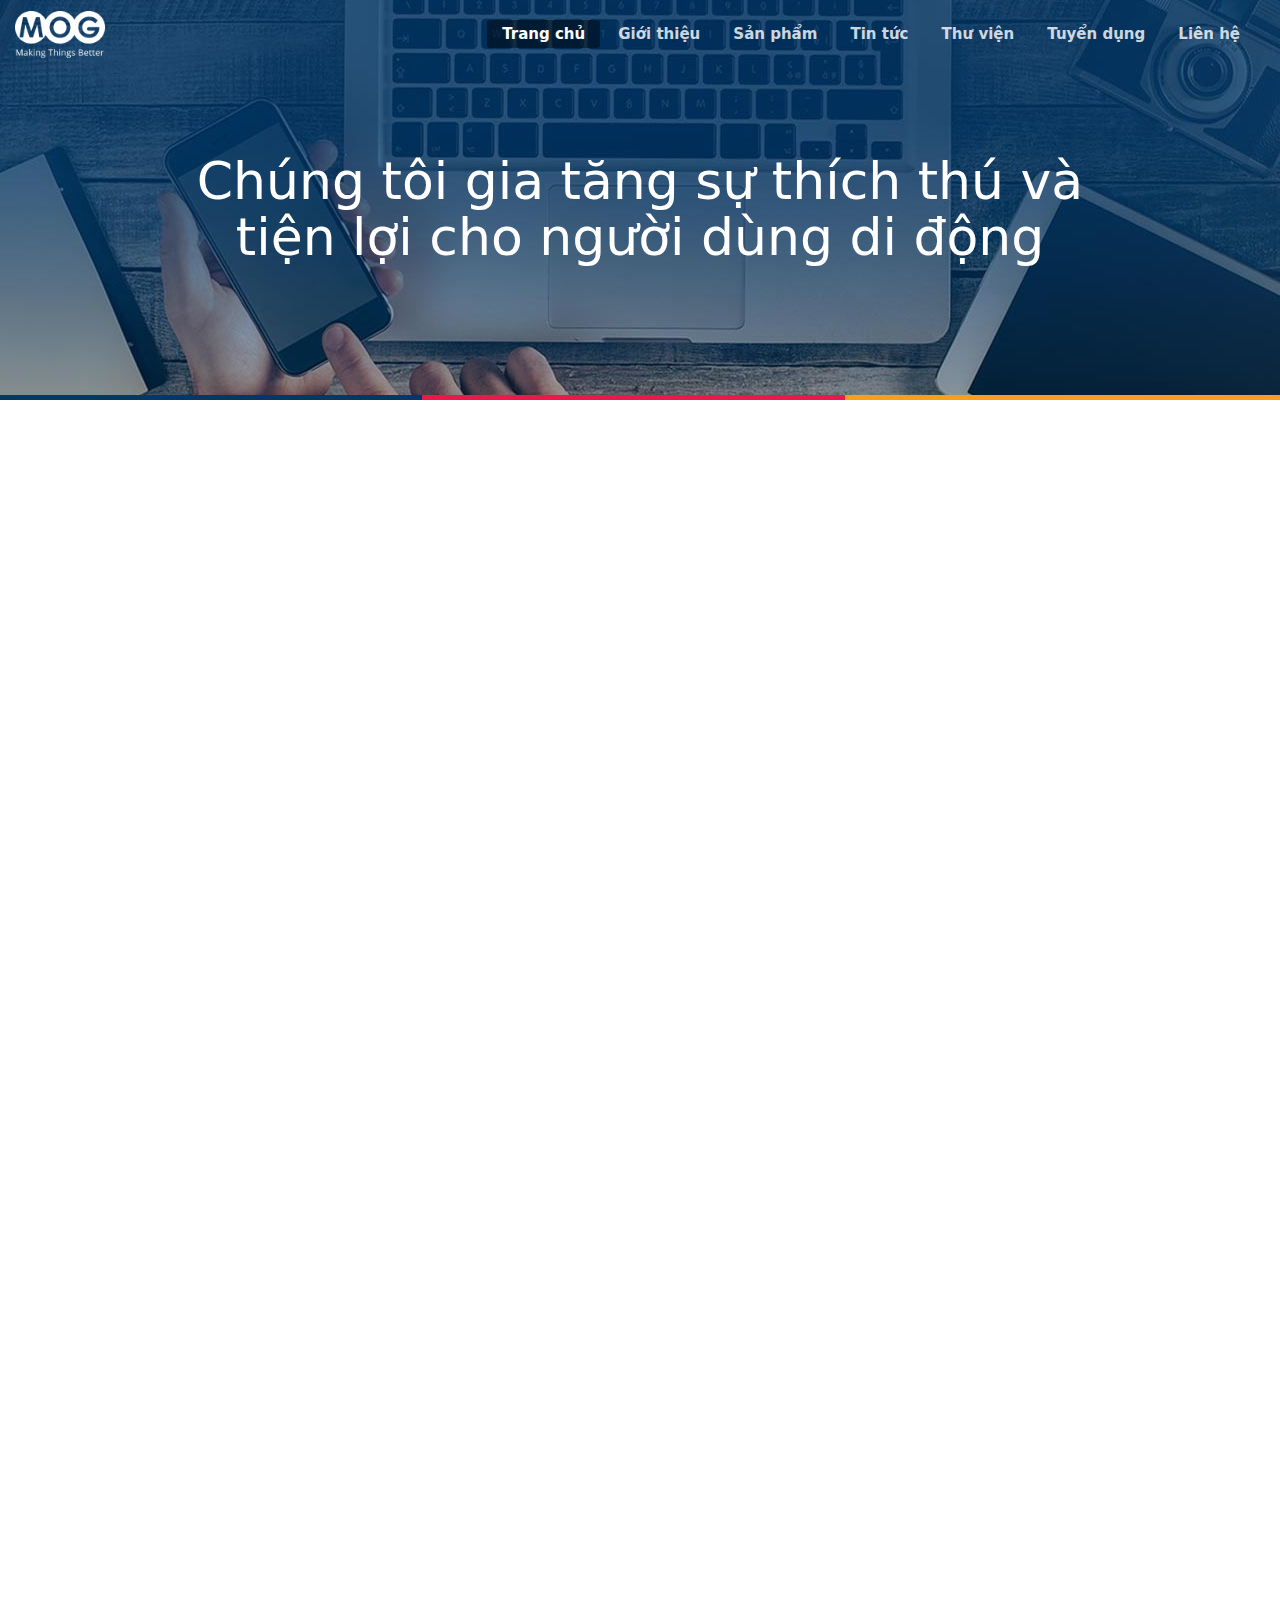
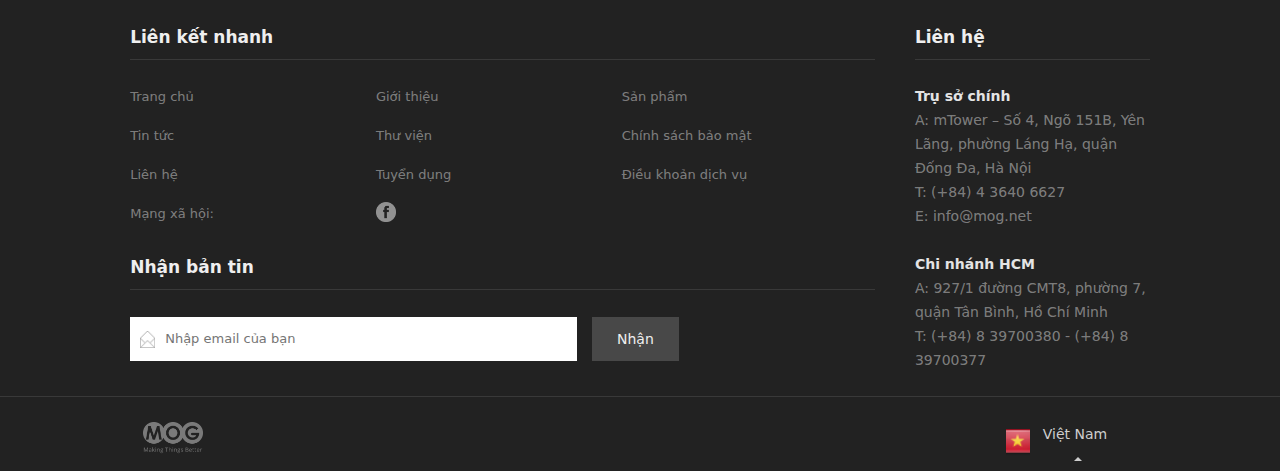
==== vi/index.html @ 2ab216f5 "upload project" ====
<!DOCTYPE html>
<html lang="vi">
<head>
    <meta charset="UTF-8">
    <meta http-equiv="X-UA-Compatible" content="IE=edge">
    <meta name="viewport" content="width=device-width, initial-scale=1.0">
    <link rel="icon" href="/images/icon.png">
    <link rel="stylesheet" href="/style/menu-footer.css">
    <link rel="stylesheet" href="/style/home.css">
    <script src="/script/main.js"></script>
    <script src="/script/home.js"></script>
    <script src="https://code.jquery.com/jquery-3.6.3.js"></script>
    <title>Trang web chính thức của MOG Việt Nam | MOG</title>
</head>
<body>
    <!-- menu đầu tiên -->
    <button onclick="goToTop()" id="btn-top" title="Go to top"></button>
    <div class="banner">
        <div class="banner_nav">
            <a href="#" class="banner_nav-logo"></a>
            <nav>
                <ul id="main-menu">
                    <li><a href="index.html" id="active" style="opacity: 1;">Trang chủ</a></li>
                    <li><a href="aboutus.html">Giới thiệu</a></li>
                    <li><a href="products.html">Sản phẩm</a></li>
                    <li><a href="news.html">Tin tức</a></li>
                    <li><a href="recources.html">Thư viện</a></li>
                    <li><a href="careers.html">Tuyển dụng</a></li>
                    <li><a href="contacts.html">Liên hệ</a></li>
                </ul>
            </nav>
            <!-- onclick="showMenu()" -->
            <button id="btn-show" title="show menu">Menu</button> 
        </div>
        <div class="banner_text">
            <h2>Chúng tôi gia tăng sự thích thú và tiện lợi cho người dùng di động</h2>
        </div>
        <div class="colored-line"></div>
    </div>

    <!-- code tiếp các mục tại đây -->
    <div class="content"></div>

    <!-- footer cuối cùng -->
    <div class="footer">
        <div class="footer_top">
            <div class="row">
                <div class="row_left">
                    <div class="footer_link">
                        <div class="footer_tittle">Liên kết nhanh</div>
                        <ul class="clearfix">
                            <li><a href="#">Trang chủ</a></li>
                            <li><a href="aboutus.html">Giới thiệu</a></li>
                            <li><a href="products.html">Sản phẩm</a></li>
                            <li><a href="news.html">Tin tức</a></li>
                            <li><a href="resources.html">Thư viện</a></li>
                            <li><a href="#">Chính sách bảo mật</a></li>
                            <li><a href="contactus.html">Liên hệ</a></li>
                            <li><a href="careers.html">Tuyển dụng</a></li>
                            <li><a href="#">Điều khoản dịch vụ</a></li>
                            <li><a>Mạng xã hội:</a></li>
                            <li>
                                <a href="https://www.facebook.com/mogvietnam">
                                    <img class="logo-fb" src="/images/icon_face.png">
                                </a>
                            </li>
                        </ul>
                    </div>
                    <div class="footer_link">
                        <div class="footer_tittle">Nhận bản tin</div>
                        <div class="form-group">
                            <div class="input-email">
                                <input type="email" class="input-text" placeholder="Nhập email của bạn">
                            </div>
                            <div class="btn-email">
                                <button type="submit" class="btn btn-sub">Nhận</button>
                            </div>
                        </div>
                    </div>
                </div>
                <div class="row_right">
                    <div class="footer_tittle">Liên hệ</div>
                    <p style="color: rgba(255, 255, 255, 0.432)"><br>
                        <span style="color: rgb(228, 228, 228);font-weight: 600;">Trụ sở chính</span><br>
                        A: mTower – Số 4, Ngõ 151B, Yên Lãng,
                        phường Láng Hạ, quận Đống Đa, Hà Nội<br>
                        T: (+84) 4 3640 6627<br>
                        E: info@mog.net<br>
                        <br>
                        <span style="color: rgb(228, 228, 228);font-weight: 600;">Chi nhánh HCM</span><br>
                        A: 927/1 đường CMT8, phường 7, quận Tân Bình, Hồ Chí Minh<br>
                        T: (+84) 8 39700380 - (+84) 8 39700377
                    </p>
                </div>
            </div>
        </div>
        <div class="footer_bottom" style="border-top: 1px solid #393939;">
            <div class="footer_bottom-wrap" style="max-height: 65px;">
                <div class="footer_bottom-wrap-left">
                    <a class="footer_logo" href="#"></a>
                </div>
                <div class="footer_bottom-wrap-right" style="max-width: 108.86px;">
                    <button onclick="changeLan()" class="btn-langue" type="button">
                        <div style="display: flex;">
                            <div><img class="lan_sel" src="/images/vn.png" alt=""></div>
                            <div style="margin-left: 6px;">Việt Nam<span class="caret"></span></div>
                        </div>
                    </button>
                    <div class="popup_langue" id="popup_langue" style="width: 145px;">
                        <div style="display: flex;">
                            <img style="width: 27px; margin-top: 3px;" src="/images/Eng.png" alt="">
                            <a href="/index.html">English</a>
                        </div>       
                    </div>
                </div>
            </div>
        </div>
    </div>
</body>
<script>
    // menu
    $(document).ready(function() {
        $('#btn-show').click(function() {
            $('nav').slideToggle();
        });
    });
</script>
</html>
---- style/menu-footer.css ----
* {
    margin: 0;
    padding: 0;
    box-sizing: border-box;
    font: inherit;
    vertical-align: baseline;
    font-family: system-ui, -apple-system, BlinkMacSystemFont, 'Segoe UI', Roboto, Oxygen, Ubuntu, Cantarell, 'Open Sans', 'Helvetica Neue', sans-serif;
}

.banner {
    background-position: center -90px;
    background-repeat: no-repeat;
    background-size: 2000px;
    height: 400px;
    position: relative;
}

.banner_nav {
    width: 100%;
    height: 70px;
    display: flex;
    justify-content: space-between;
    transition: all 0.15s;
}

.banner_nav-logo {
    display: block;
    background-image: url(/images/logo_mog.png);
    background-size: 90px;
    background-repeat: no-repeat;
    display: block;
    margin-top: 11px;
    margin-left: 15px;
    width: 100px;
    height: 48px;
    background-position: 0px 0px;
}

ul {
    list-style-type: none;
}

#main-menu.test {
    display: none;
}

nav {
    height: 70px;
    margin-top: 15px;
    margin-right: 20px;
}

nav #main-menu a {
    color: white;
    text-decoration: none;
    margin: 5px 5px;
    font-size: 15px;
    padding: 5px 15px;
    margin-left: -1.9px;
    font-weight: 600;
    opacity: .8;
    transition: background-color .1s;
    display: block;
    
}

#main-menu {
    display: flex;
}

#active, nav #main-menu a:hover {
    opacity: 1;
    background-color: rgba(0, 0, 0, 0.432);
    border-radius: 3px;
}

.colored-line {
    position: absolute;
    height: 5px;
    width: 100%;
    background: #000;
    background: -webkit-linear-gradient(to right, #00386c, #00386c 33%, #ed174b 33%, #ed174b 66%, #f99d1c 66%);
    background: -o-linear-gradient(to right, #00386c, #00386c 33%, #ed174b 33%, #ed174b 66%, #f99d1c 66%);
    background: -moz-linear-gradient(to right, #00386c, #00386c 33%, #ed174b 33%, #ed174b 66%, #f99d1c 66%);
    background: linear-gradient(to right, #00386c, #00386c 33%, #ed174b 33%, #ed174b 66%, #f99d1c 66%);
    bottom: 0;
}

.banner_text {
    position: absolute;
    width: 100%;
    margin: 0px auto;
    top: 17vh;
}

.banner_text h2 {
    font-size: 52px;
    text-align: center;
    color: #FFFFFF;
    line-height: 56px;
    font-weight: 300;
    margin: 0px auto;
    max-width: 75%;
}

.footer {
    height: 471px;
    width: 100%;
    background-color: #222222;
    color: #4a4a4a;
    font-size: 14px;
    line-height: 24px;
}

.footer_top {
    padding-right: 15px;
    padding-left: 15px;
    margin-right: 9%;
    margin-left: 9%;
    display: flex;
}

.footer_link ul {
    margin-top: 10px;
    display: grid;
    grid-template-columns: 33% 33% 33%;
    grid-template-rows: 1 1 1 1;
}

.footer_link ul li a {
    text-decoration: none;
    display: block;
    color: rgba(255, 255, 255, 0.432);
    padding-top: 15px;
    font-size: 13px;
}

.footer_link ul li a:hover {
    color: rgb(228, 228, 228);
}

.logo-fb {
    width: 20px;
    opacity: .5;
}

.logo-fb:hover {
    opacity: 1;
}

.row {
    width: 1170px;
    margin: auto;
    display: grid;
    grid-template-columns: 75% 25%;
}

.footer_tittle {
    color: #efefef;
    font-size: 17px;
    font-weight: 600;
    padding: 25px 0 10px 0;
    border-bottom: 1px solid #393939;
}

.row_left {
    margin-right: 20px;
}

.row_right {
    margin-left: 20px;
    max-height: 300px;
}

.form-group {
    padding-top: 27px;
    padding-bottom: 35px;
    display: flex;
    width: 75%;
}

.input-email {
    padding: 7px 10px 10px 35px;
    border-radius: 0 !important;
    font-size: 14px;
    color: #aaaaaa;
    background: #fff url(/images/icon_mail.png) no-repeat;
    background-size: 15px;
    background-position: 10px center;
    width: 80%;
    max-width: 540px !important;
    margin-right: 15px;
}

.input-text {
    border: none;
    margin-top: 3px;
    font-size: 13px;
    width: 100%;
}

.input-text:focus {
    outline: none;
}

.input-email .input-text:focus .input-email {
    border: 4px solid rgb(15, 92, 235);
    box-shadow: 0px 0px 2px 3px rgb(204, 201, 201);
}

.btn-sub {
    border: none;
    font-size: 14px;
    color: #efefef;
    background-color: rgba(110, 110, 110, .5);
    padding: 10px 25px;
    transition: background-color 0.2s;
}

.btn-sub:hover {
    background-color: #9b9b9b;
}

.footer {
    width: 100%;
    background-color: #222222;
    color: #4a4a4a;
}

.footer_bottom-wrap {
    padding-right: 15px;
    padding-left: 15px;
    margin-right: 9%;
    margin-left: 9%;
    background-color: #222222;
    display: flex;
    justify-content: space-between;
    padding-top: 25px;
}

.footer_logo {
    background-image: url(/images/logo_mog.png);
    background-size: 60px;
    background-repeat: no-repeat;
    display: block;
    padding: 0px !important;
    width: 60px;
    height: 32px;
    background-position: 0px 0px;
    opacity: .4;
}

.btn-langue {
    background-color: #222222;
    border: none;
    color: rgb(206, 206, 206);
    text-align: center;
}

.btn-langue:hover {
    color: white;
}

.popup_langue {
    position: relative;
    padding: 5px 20px;
    right: 45px;
    top: -90px;
    border-radius: 5px;
    background-color: white;
    display: none;
}

.popup_langue a {
    color: #000;
    text-decoration: none;
    margin-top: 5px;
    margin-left: 6px;
}

.caret {
    display: inline-block;
    width: 0;
    height: 0;
    margin-left: 5px;
    vertical-align: middle;
    /* border-bottom: 4px dashed; */
    border-bottom: 4px solid;
    border-right: 4px solid transparent;
    border-left: 4px solid transparent;
}

.footer_bottom-wrap-right img {
    object-fit: cover;
    width: 80%;
    height: 80%;
}

#btn-top {
    display: none;
    position: fixed;
    bottom: 70px;
    right: 20px; 
    width: 40px;
    height: 40px;
    background-color: rgba(0, 0, 0, 0);
    background-image: url(/images/arrows_up.png);
    background-size: 40px;
    border: none;
    opacity: .6;
    cursor: pointer;
    z-index: 1000;
}

#btn-show {
    display: none;
    position: absolute;
    top: 15px;
    right: 15px;
    padding: 9px 10px;
    border-radius: 4px;
    cursor: pointer;
    color: #ffffff;
    font-weight: 600;
    border: 2px solid #ffffff;
    background-color: rgba(0, 0, 0, 0);
}

.banner_nav.fixed {
    position: fixed;
    top: 0;
    left: 0;
    right: 0;
    background-color: #fff;
    padding-bottom: 2rem;
    z-index: 1000;
    border-bottom: 1px solid #cacaca;
}

.banner_nav.fixed .banner_nav-logo {
    background-position: 0px -48px;
}

.banner_nav.fixed #main-menu a {
    color: #404B55;
}

.banner_nav.fixed #main-menu a:hover {
    color: #48515a;
    background-color: #aaaaaa8e;
}

.banner_nav.fixed #main-menu #active {
    color: #48515a;
    background-color: #aaaaaa8e;
}

.banner_nav.fixed #btn-show {
    color: #404B55;
    font-weight: 600;
    border-color: #404B55;
    opacity: .8;
}

@media only screen and (max-width: 768px) {
    #main-menu {
        width: 100%;
        flex-direction: column;
        max-height: 500px;
        position: absolute;
        top: 68px;
        left: 0;
        background-color: white;
        z-index: 1000;
    }

    #btn-show {
        display: block;
    }

    #main-menu li a {
        padding: 15px;
        color: rgb(39, 37, 37);
        margin: 0;
        border-top: 1px solid #eee;
    }

    #main-menu li #home {
        background-color: rgba(0, 0, 0, 0);
        color: #00386c;
    }

    #main-menu li a:hover {
        background-color: rgba(0, 0, 0, 0);
        color: #00386c;
    }

    .row {
        display: block;
        background-color: #222222;
    }

    .row_right {
        margin-left: 0px;
        background-color: #222222;
        max-width: 800px;
    }

    .footer {
        height: 100%;
    }

    .footer_top, .footer_bottom-wrap {
        margin-left: 0px;
        padding-bottom: 30px;
        margin-right: 0px;
    }

    .footer_logo, .btn-langue {
        margin-bottom: 10px;
    }

    .banner_text h2 {
        font-size: 25px;
        line-height: 30px;
        margin: 0px auto;
        font-weight: 400;
        max-width: 90%;
        margin-top: -30px;
    }

    .banner {
        height: 300px;
    }

    .banner_nav-logo {
        margin-top: 15px;
    }

    nav {
        display: none;
    }
}

@media only screen and (min-width: 768px) and (max-width: 1485px) {
    .footer_bottom-wrap {
        margin-right: 12%;
        margin-left: 10%;
    }
}

@media only screen and (min-width: 1920px) {
    .footer_bottom-wrap {
        margin-right: 19.5%;
        margin-left: 18.5%;
    }
}
---- style/home.css ----
.banner {
    background-image: url(/images/home.png);
}

.content {
    height: 1200px;
    width: 100%;
    background-color: #ffffff;
}
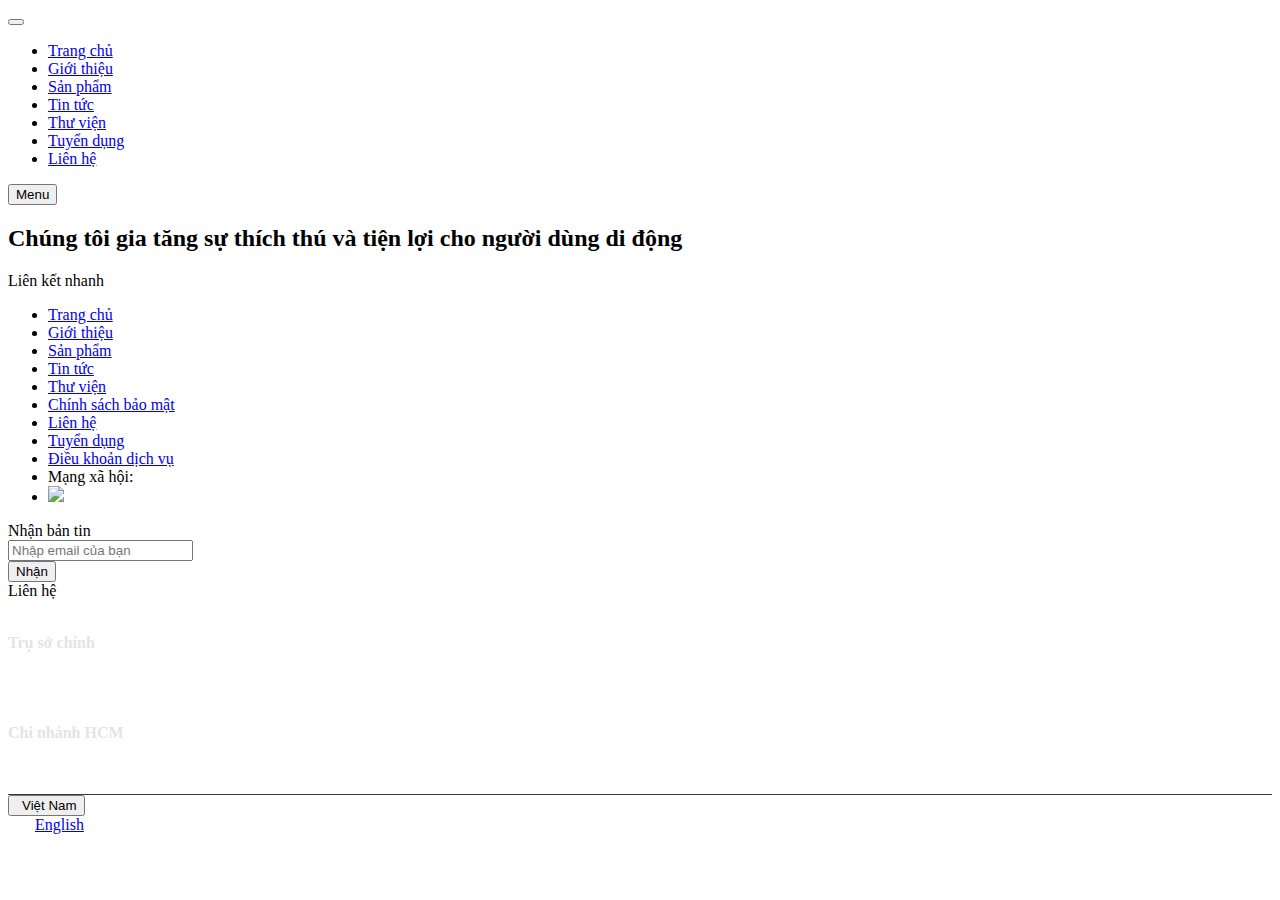
==== commit c47cb06d: "fix duong dan" ====
--- a/vi/index.html
+++ b/vi/index.html
@@ -4,11 +4,11 @@
     <meta charset="UTF-8">
     <meta http-equiv="X-UA-Compatible" content="IE=edge">
     <meta name="viewport" content="width=device-width, initial-scale=1.0">
-    <link rel="icon" href="/images/icon.png">
-    <link rel="stylesheet" href="/style/menu-footer.css">
-    <link rel="stylesheet" href="/style/home.css">
-    <script src="/script/main.js"></script>
-    <script src="/script/home.js"></script>
+    <link rel="icon" href="./images/icon.png">
+    <link rel="stylesheet" href="./style/menu-footer.css">
+    <link rel="stylesheet" href="./style/home.css">
+    <script src="./script/main.js"></script>
+    <script src="./script/home.js"></script>
     <script src="https://code.jquery.com/jquery-3.6.3.js"></script>
     <title>Trang web chính thức của MOG Việt Nam | MOG</title>
 </head>
@@ -61,7 +61,7 @@
                             <li><a>Mạng xã hội:</a></li>
                             <li>
                                 <a href="https://www.facebook.com/mogvietnam">
-                                    <img class="logo-fb" src="/images/icon_face.png">
+                                    <img class="logo-fb" src="./images/icon_face.png">
                                 </a>
                             </li>
                         </ul>
@@ -102,14 +102,14 @@
                 <div class="footer_bottom-wrap-right" style="max-width: 108.86px;">
                     <button onclick="changeLan()" class="btn-langue" type="button">
                         <div style="display: flex;">
-                            <div><img class="lan_sel" src="/images/vn.png" alt=""></div>
+                            <div><img class="lan_sel" src="./images/vn.png" alt=""></div>
                             <div style="margin-left: 6px;">Việt Nam<span class="caret"></span></div>
                         </div>
                     </button>
                     <div class="popup_langue" id="popup_langue" style="width: 145px;">
                         <div style="display: flex;">
-                            <img style="width: 27px; margin-top: 3px;" src="/images/Eng.png" alt="">
-                            <a href="/index.html">English</a>
+                            <img style="width: 27px; margin-top: 3px;" src="./images/Eng.png" alt="">
+                            <a href="./index.html">English</a>
                         </div>       
                     </div>
                 </div>
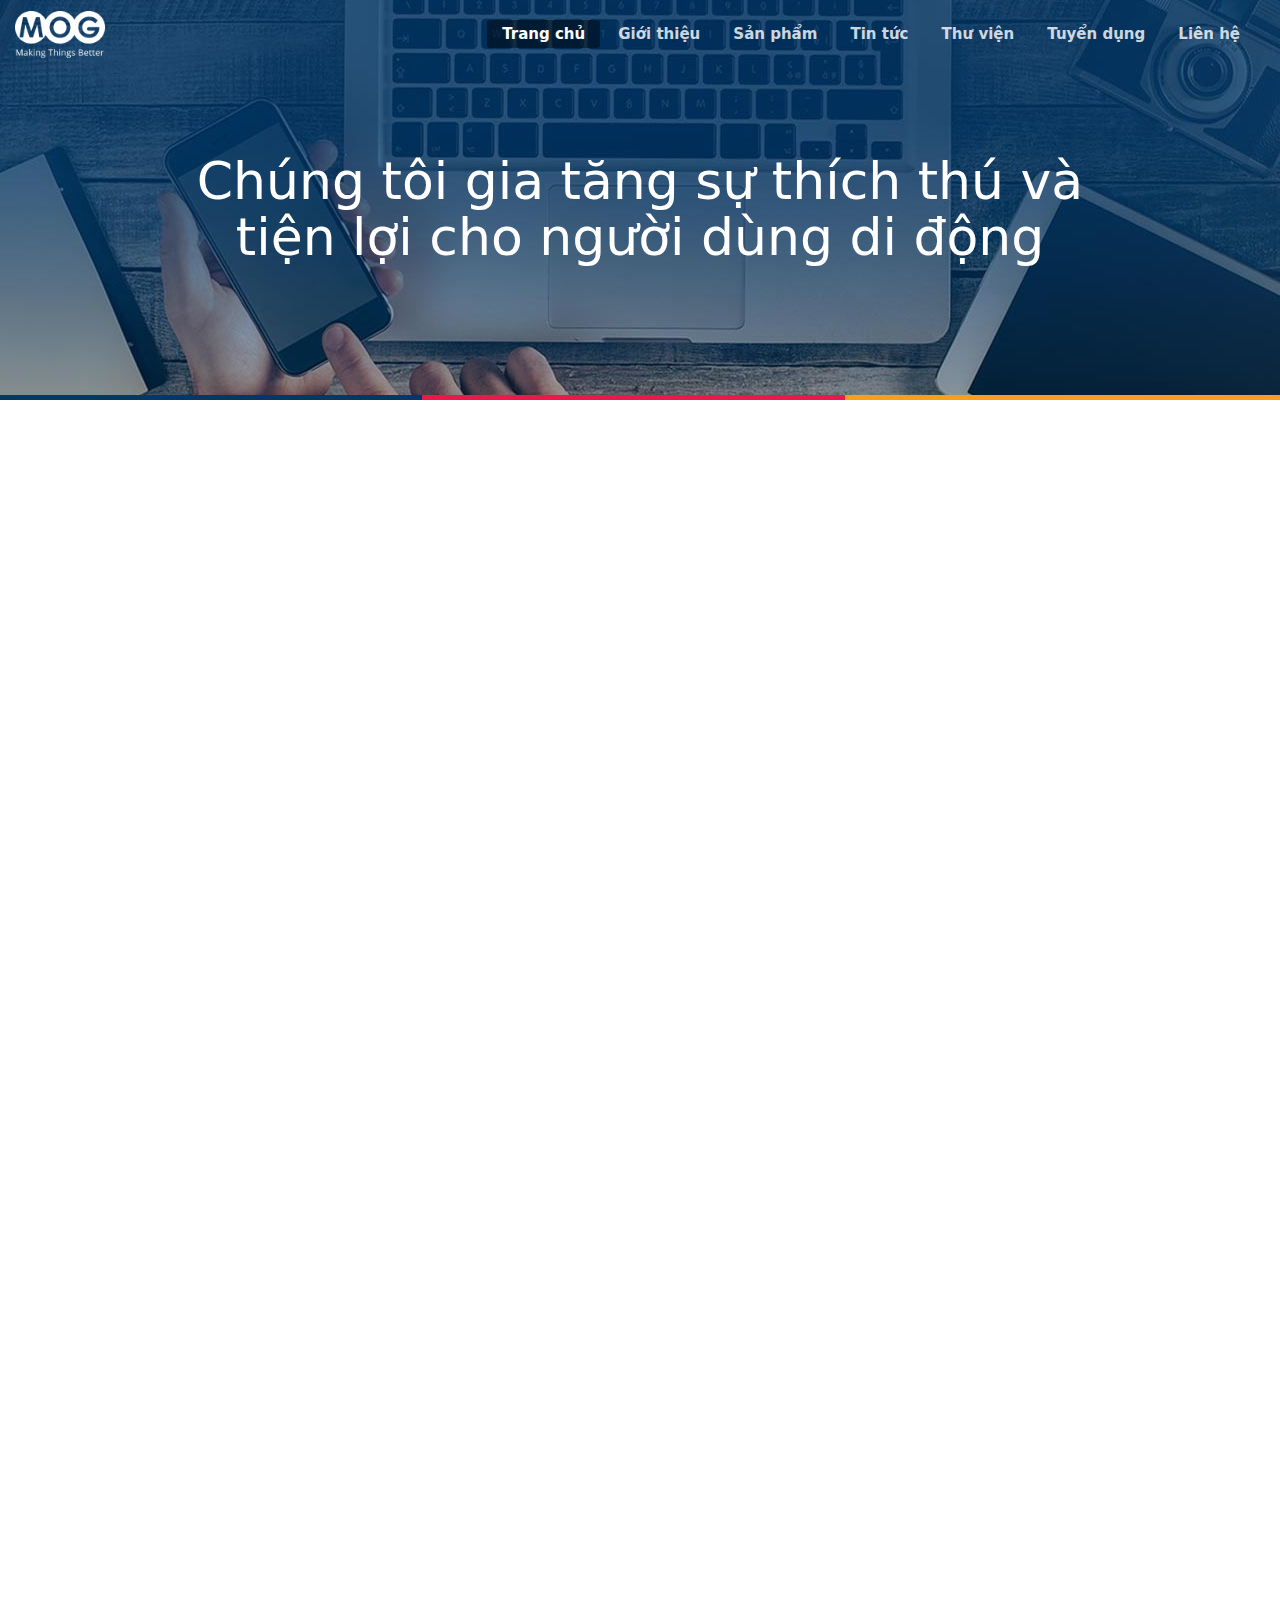
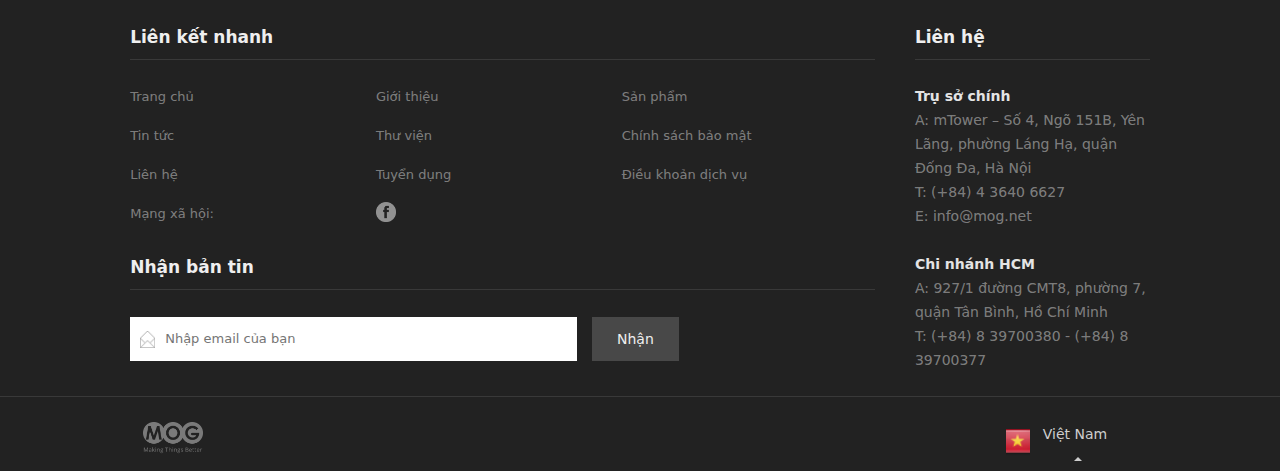
==== commit 5c807d62: "fix url" ====
--- a/vi/index.html
+++ b/vi/index.html
@@ -4,11 +4,11 @@
     <meta charset="UTF-8">
     <meta http-equiv="X-UA-Compatible" content="IE=edge">
     <meta name="viewport" content="width=device-width, initial-scale=1.0">
-    <link rel="icon" href="./images/icon.png">
-    <link rel="stylesheet" href="./style/menu-footer.css">
-    <link rel="stylesheet" href="./style/home.css">
-    <script src="./script/main.js"></script>
-    <script src="./script/home.js"></script>
+    <link rel="icon" href="/images/icon.png">
+    <link rel="stylesheet" href="/style/menu-footer.css">
+    <link rel="stylesheet" href="/style/home.css">
+    <script src="/script/main.js"></script>
+    <script src="/script/home.js"></script>
     <script src="https://code.jquery.com/jquery-3.6.3.js"></script>
     <title>Trang web chính thức của MOG Việt Nam | MOG</title>
 </head>
@@ -61,7 +61,7 @@
                             <li><a>Mạng xã hội:</a></li>
                             <li>
                                 <a href="https://www.facebook.com/mogvietnam">
-                                    <img class="logo-fb" src="./images/icon_face.png">
+                                    <img class="logo-fb" src="/images/icon_face.png">
                                 </a>
                             </li>
                         </ul>
@@ -102,14 +102,14 @@
                 <div class="footer_bottom-wrap-right" style="max-width: 108.86px;">
                     <button onclick="changeLan()" class="btn-langue" type="button">
                         <div style="display: flex;">
-                            <div><img class="lan_sel" src="./images/vn.png" alt=""></div>
+                            <div><img class="lan_sel" src="/images/vn.png" alt=""></div>
                             <div style="margin-left: 6px;">Việt Nam<span class="caret"></span></div>
                         </div>
                     </button>
                     <div class="popup_langue" id="popup_langue" style="width: 145px;">
                         <div style="display: flex;">
-                            <img style="width: 27px; margin-top: 3px;" src="./images/Eng.png" alt="">
-                            <a href="./index.html">English</a>
+                            <img style="width: 27px; margin-top: 3px;" src="/images/Eng.png" alt="">
+                            <a href="/index.html">English</a>
                         </div>       
                     </div>
                 </div>
--- a/style/menu-footer.css
+++ b/style/menu-footer.css
@@ -0,0 +1,457 @@
+* {
+    margin: 0;
+    padding: 0;
+    box-sizing: border-box;
+    font: inherit;
+    vertical-align: baseline;
+    font-family: system-ui, -apple-system, BlinkMacSystemFont, 'Segoe UI', Roboto, Oxygen, Ubuntu, Cantarell, 'Open Sans', 'Helvetica Neue', sans-serif;
+}
+
+.banner {
+    background-position: center -90px;
+    background-repeat: no-repeat;
+    background-size: 2000px;
+    height: 400px;
+    position: relative;
+}
+
+.banner_nav {
+    width: 100%;
+    height: 70px;
+    display: flex;
+    justify-content: space-between;
+    transition: all 0.15s;
+}
+
+.banner_nav-logo {
+    display: block;
+    background-image: url(/images/logo_mog.png);
+    background-size: 90px;
+    background-repeat: no-repeat;
+    display: block;
+    margin-top: 11px;
+    margin-left: 15px;
+    width: 100px;
+    height: 48px;
+    background-position: 0px 0px;
+}
+
+ul {
+    list-style-type: none;
+}
+
+#main-menu.test {
+    display: none;
+}
+
+nav {
+    height: 70px;
+    margin-top: 15px;
+    margin-right: 20px;
+}
+
+nav #main-menu a {
+    color: white;
+    text-decoration: none;
+    margin: 5px 5px;
+    font-size: 15px;
+    padding: 5px 15px;
+    margin-left: -1.9px;
+    font-weight: 600;
+    opacity: .8;
+    transition: background-color .1s;
+    display: block;
+    
+}
+
+#main-menu {
+    display: flex;
+}
+
+#active, nav #main-menu a:hover {
+    opacity: 1;
+    background-color: rgba(0, 0, 0, 0.432);
+    border-radius: 3px;
+}
+
+.colored-line {
+    position: absolute;
+    height: 5px;
+    width: 100%;
+    background: #000;
+    background: -webkit-linear-gradient(to right, #00386c, #00386c 33%, #ed174b 33%, #ed174b 66%, #f99d1c 66%);
+    background: -o-linear-gradient(to right, #00386c, #00386c 33%, #ed174b 33%, #ed174b 66%, #f99d1c 66%);
+    background: -moz-linear-gradient(to right, #00386c, #00386c 33%, #ed174b 33%, #ed174b 66%, #f99d1c 66%);
+    background: linear-gradient(to right, #00386c, #00386c 33%, #ed174b 33%, #ed174b 66%, #f99d1c 66%);
+    bottom: 0;
+}
+
+.banner_text {
+    position: absolute;
+    width: 100%;
+    margin: 0px auto;
+    top: 17vh;
+}
+
+.banner_text h2 {
+    font-size: 52px;
+    text-align: center;
+    color: #FFFFFF;
+    line-height: 56px;
+    font-weight: 300;
+    margin: 0px auto;
+    max-width: 75%;
+}
+
+.footer {
+    height: 471px;
+    width: 100%;
+    background-color: #222222;
+    color: #4a4a4a;
+    font-size: 14px;
+    line-height: 24px;
+}
+
+.footer_top {
+    padding-right: 15px;
+    padding-left: 15px;
+    margin-right: 9%;
+    margin-left: 9%;
+    display: flex;
+}
+
+.footer_link ul {
+    margin-top: 10px;
+    display: grid;
+    grid-template-columns: 33% 33% 33%;
+    grid-template-rows: 1 1 1 1;
+}
+
+.footer_link ul li a {
+    text-decoration: none;
+    display: block;
+    color: rgba(255, 255, 255, 0.432);
+    padding-top: 15px;
+    font-size: 13px;
+}
+
+.footer_link ul li a:hover {
+    color: rgb(228, 228, 228);
+}
+
+.logo-fb {
+    width: 20px;
+    opacity: .5;
+}
+
+.logo-fb:hover {
+    opacity: 1;
+}
+
+.row {
+    width: 1170px;
+    margin: auto;
+    display: grid;
+    grid-template-columns: 75% 25%;
+}
+
+.footer_tittle {
+    color: #efefef;
+    font-size: 17px;
+    font-weight: 600;
+    padding: 25px 0 10px 0;
+    border-bottom: 1px solid #393939;
+}
+
+.row_left {
+    margin-right: 20px;
+}
+
+.row_right {
+    margin-left: 20px;
+    max-height: 300px;
+}
+
+.form-group {
+    padding-top: 27px;
+    padding-bottom: 35px;
+    display: flex;
+    width: 75%;
+}
+
+.input-email {
+    padding: 7px 10px 10px 35px;
+    border-radius: 0 !important;
+    font-size: 14px;
+    color: #aaaaaa;
+    background: #fff url(/images/icon_mail.png) no-repeat;
+    background-size: 15px;
+    background-position: 10px center;
+    width: 80%;
+    max-width: 540px !important;
+    margin-right: 15px;
+}
+
+.input-text {
+    border: none;
+    margin-top: 3px;
+    font-size: 13px;
+    width: 100%;
+}
+
+.input-text:focus {
+    outline: none;
+}
+
+.input-email .input-text:focus .input-email {
+    border: 4px solid rgb(15, 92, 235);
+    box-shadow: 0px 0px 2px 3px rgb(204, 201, 201);
+}
+
+.btn-sub {
+    border: none;
+    font-size: 14px;
+    color: #efefef;
+    background-color: rgba(110, 110, 110, .5);
+    padding: 10px 25px;
+    transition: background-color 0.2s;
+}
+
+.btn-sub:hover {
+    background-color: #9b9b9b;
+}
+
+.footer {
+    width: 100%;
+    background-color: #222222;
+    color: #4a4a4a;
+}
+
+.footer_bottom-wrap {
+    padding-right: 15px;
+    padding-left: 15px;
+    margin-right: 9%;
+    margin-left: 9%;
+    background-color: #222222;
+    display: flex;
+    justify-content: space-between;
+    padding-top: 25px;
+}
+
+.footer_logo {
+    background-image: url(/images/logo_mog.png);
+    background-size: 60px;
+    background-repeat: no-repeat;
+    display: block;
+    padding: 0px !important;
+    width: 60px;
+    height: 32px;
+    background-position: 0px 0px;
+    opacity: .4;
+}
+
+.btn-langue {
+    background-color: #222222;
+    border: none;
+    color: rgb(206, 206, 206);
+    text-align: center;
+}
+
+.btn-langue:hover {
+    color: white;
+}
+
+.popup_langue {
+    position: relative;
+    padding: 5px 20px;
+    right: 45px;
+    top: -90px;
+    border-radius: 5px;
+    background-color: white;
+    display: none;
+}
+
+.popup_langue a {
+    color: #000;
+    text-decoration: none;
+    margin-top: 5px;
+    margin-left: 6px;
+}
+
+.caret {
+    display: inline-block;
+    width: 0;
+    height: 0;
+    margin-left: 5px;
+    vertical-align: middle;
+    /* border-bottom: 4px dashed; */
+    border-bottom: 4px solid;
+    border-right: 4px solid transparent;
+    border-left: 4px solid transparent;
+}
+
+.footer_bottom-wrap-right img {
+    object-fit: cover;
+    width: 80%;
+    height: 80%;
+}
+
+#btn-top {
+    display: none;
+    position: fixed;
+    bottom: 70px;
+    right: 20px; 
+    width: 40px;
+    height: 40px;
+    background-color: rgba(0, 0, 0, 0);
+    background-image: url(/images/arrows_up.png);
+    background-size: 40px;
+    border: none;
+    opacity: .6;
+    cursor: pointer;
+    z-index: 1000;
+}
+
+#btn-show {
+    display: none;
+    position: absolute;
+    top: 15px;
+    right: 15px;
+    padding: 9px 10px;
+    border-radius: 4px;
+    cursor: pointer;
+    color: #ffffff;
+    font-weight: 600;
+    border: 2px solid #ffffff;
+    background-color: rgba(0, 0, 0, 0);
+}
+
+.banner_nav.fixed {
+    position: fixed;
+    top: 0;
+    left: 0;
+    right: 0;
+    background-color: #fff;
+    padding-bottom: 2rem;
+    z-index: 1000;
+    border-bottom: 1px solid #cacaca;
+}
+
+.banner_nav.fixed .banner_nav-logo {
+    background-position: 0px -48px;
+}
+
+.banner_nav.fixed #main-menu a {
+    color: #404B55;
+}
+
+.banner_nav.fixed #main-menu a:hover {
+    color: #48515a;
+    background-color: #aaaaaa8e;
+}
+
+.banner_nav.fixed #main-menu #active {
+    color: #48515a;
+    background-color: #aaaaaa8e;
+}
+
+.banner_nav.fixed #btn-show {
+    color: #404B55;
+    font-weight: 600;
+    border-color: #404B55;
+    opacity: .8;
+}
+
+@media only screen and (max-width: 768px) {
+    #main-menu {
+        width: 100%;
+        flex-direction: column;
+        max-height: 500px;
+        position: absolute;
+        top: 68px;
+        left: 0;
+        background-color: white;
+        z-index: 1000;
+    }
+
+    #btn-show {
+        display: block;
+    }
+
+    #main-menu li a {
+        padding: 15px;
+        color: rgb(39, 37, 37);
+        margin: 0;
+        border-top: 1px solid #eee;
+    }
+
+    #main-menu li #home {
+        background-color: rgba(0, 0, 0, 0);
+        color: #00386c;
+    }
+
+    #main-menu li a:hover {
+        background-color: rgba(0, 0, 0, 0);
+        color: #00386c;
+    }
+
+    .row {
+        display: block;
+        background-color: #222222;
+    }
+
+    .row_right {
+        margin-left: 0px;
+        background-color: #222222;
+        max-width: 800px;
+    }
+
+    .footer {
+        height: 100%;
+    }
+
+    .footer_top, .footer_bottom-wrap {
+        margin-left: 0px;
+        padding-bottom: 30px;
+        margin-right: 0px;
+    }
+
+    .footer_logo, .btn-langue {
+        margin-bottom: 10px;
+    }
+
+    .banner_text h2 {
+        font-size: 25px;
+        line-height: 30px;
+        margin: 0px auto;
+        font-weight: 400;
+        max-width: 90%;
+        margin-top: -30px;
+    }
+
+    .banner {
+        height: 300px;
+    }
+
+    .banner_nav-logo {
+        margin-top: 15px;
+    }
+
+    nav {
+        display: none;
+    }
+}
+
+@media only screen and (min-width: 768px) and (max-width: 1485px) {
+    .footer_bottom-wrap {
+        margin-right: 12%;
+        margin-left: 10%;
+    }
+}
+
+@media only screen and (min-width: 1920px) {
+    .footer_bottom-wrap {
+        margin-right: 19.5%;
+        margin-left: 18.5%;
+    }
+}--- a/style/home.css
+++ b/style/home.css
@@ -0,0 +1,9 @@
+.banner {
+    background-image: url(/images/home.png);
+}
+
+.content {
+    height: 1200px;
+    width: 100%;
+    background-color: #ffffff;
+}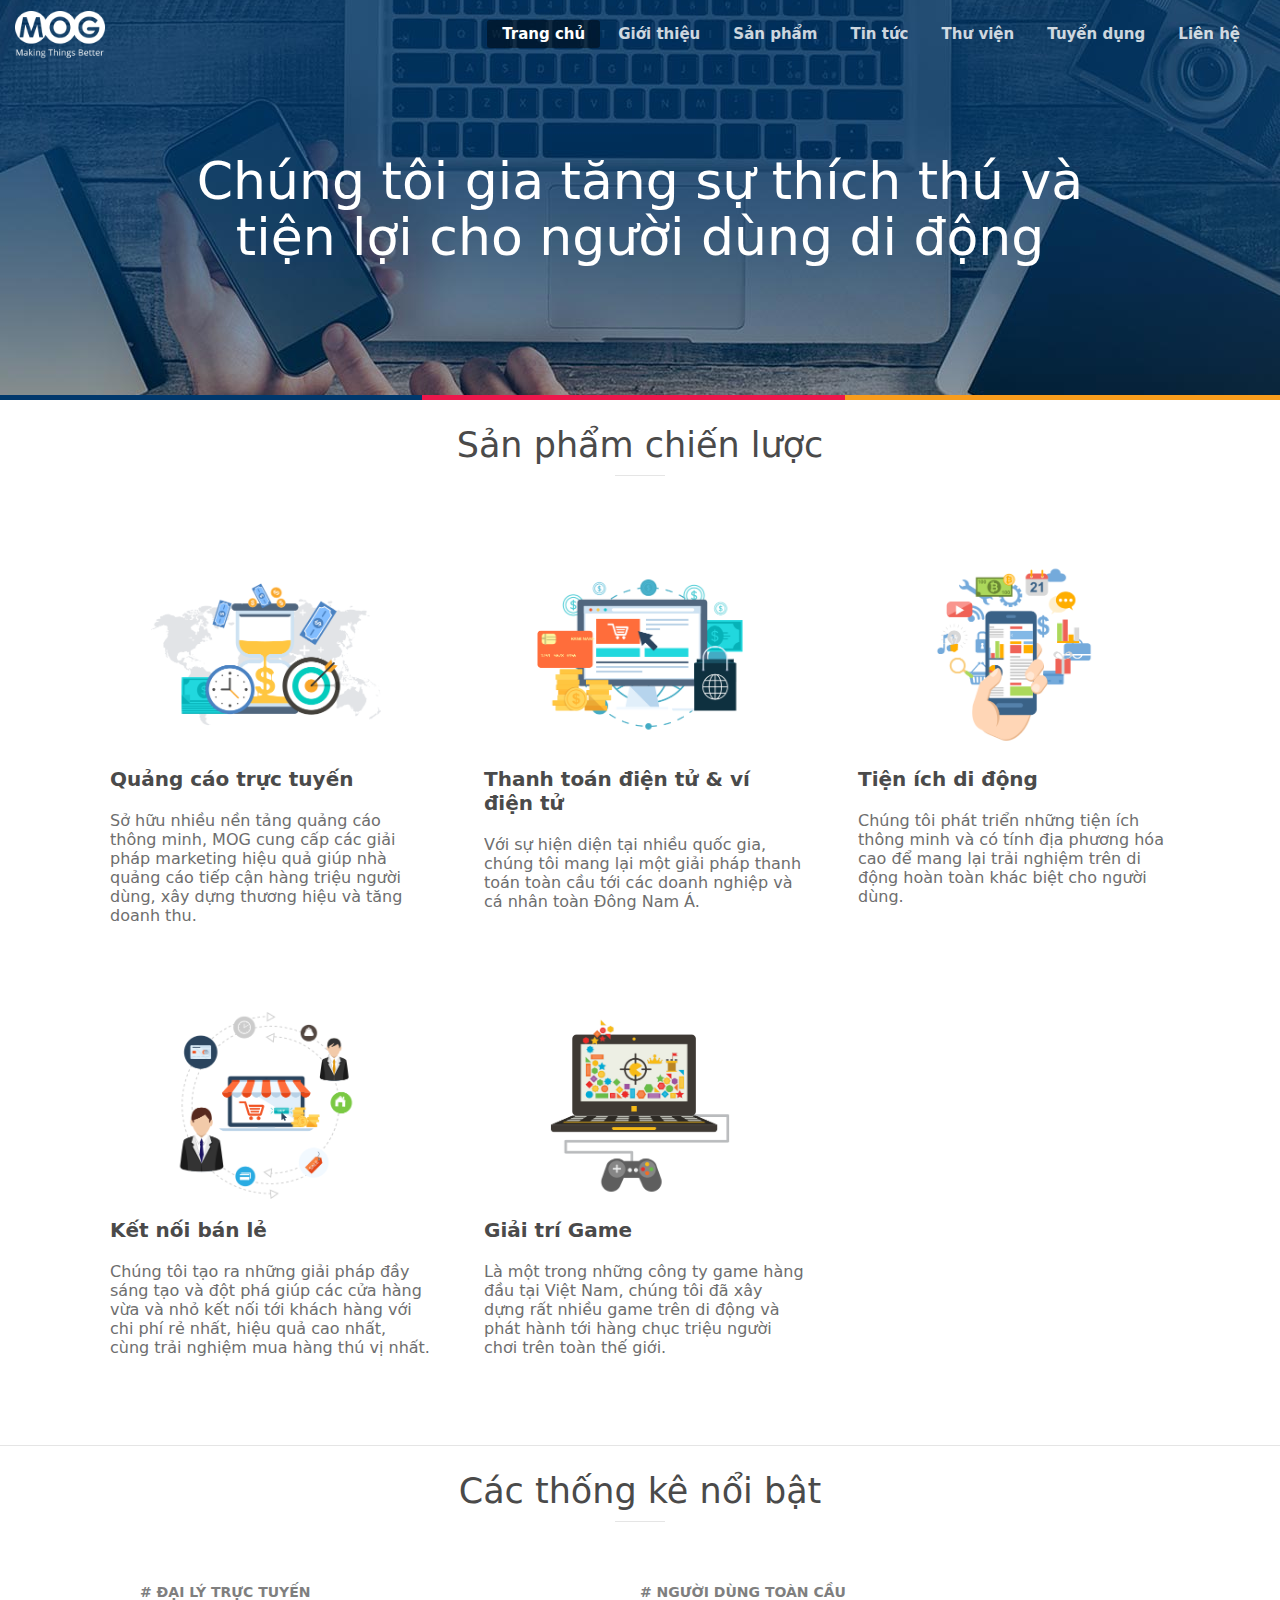
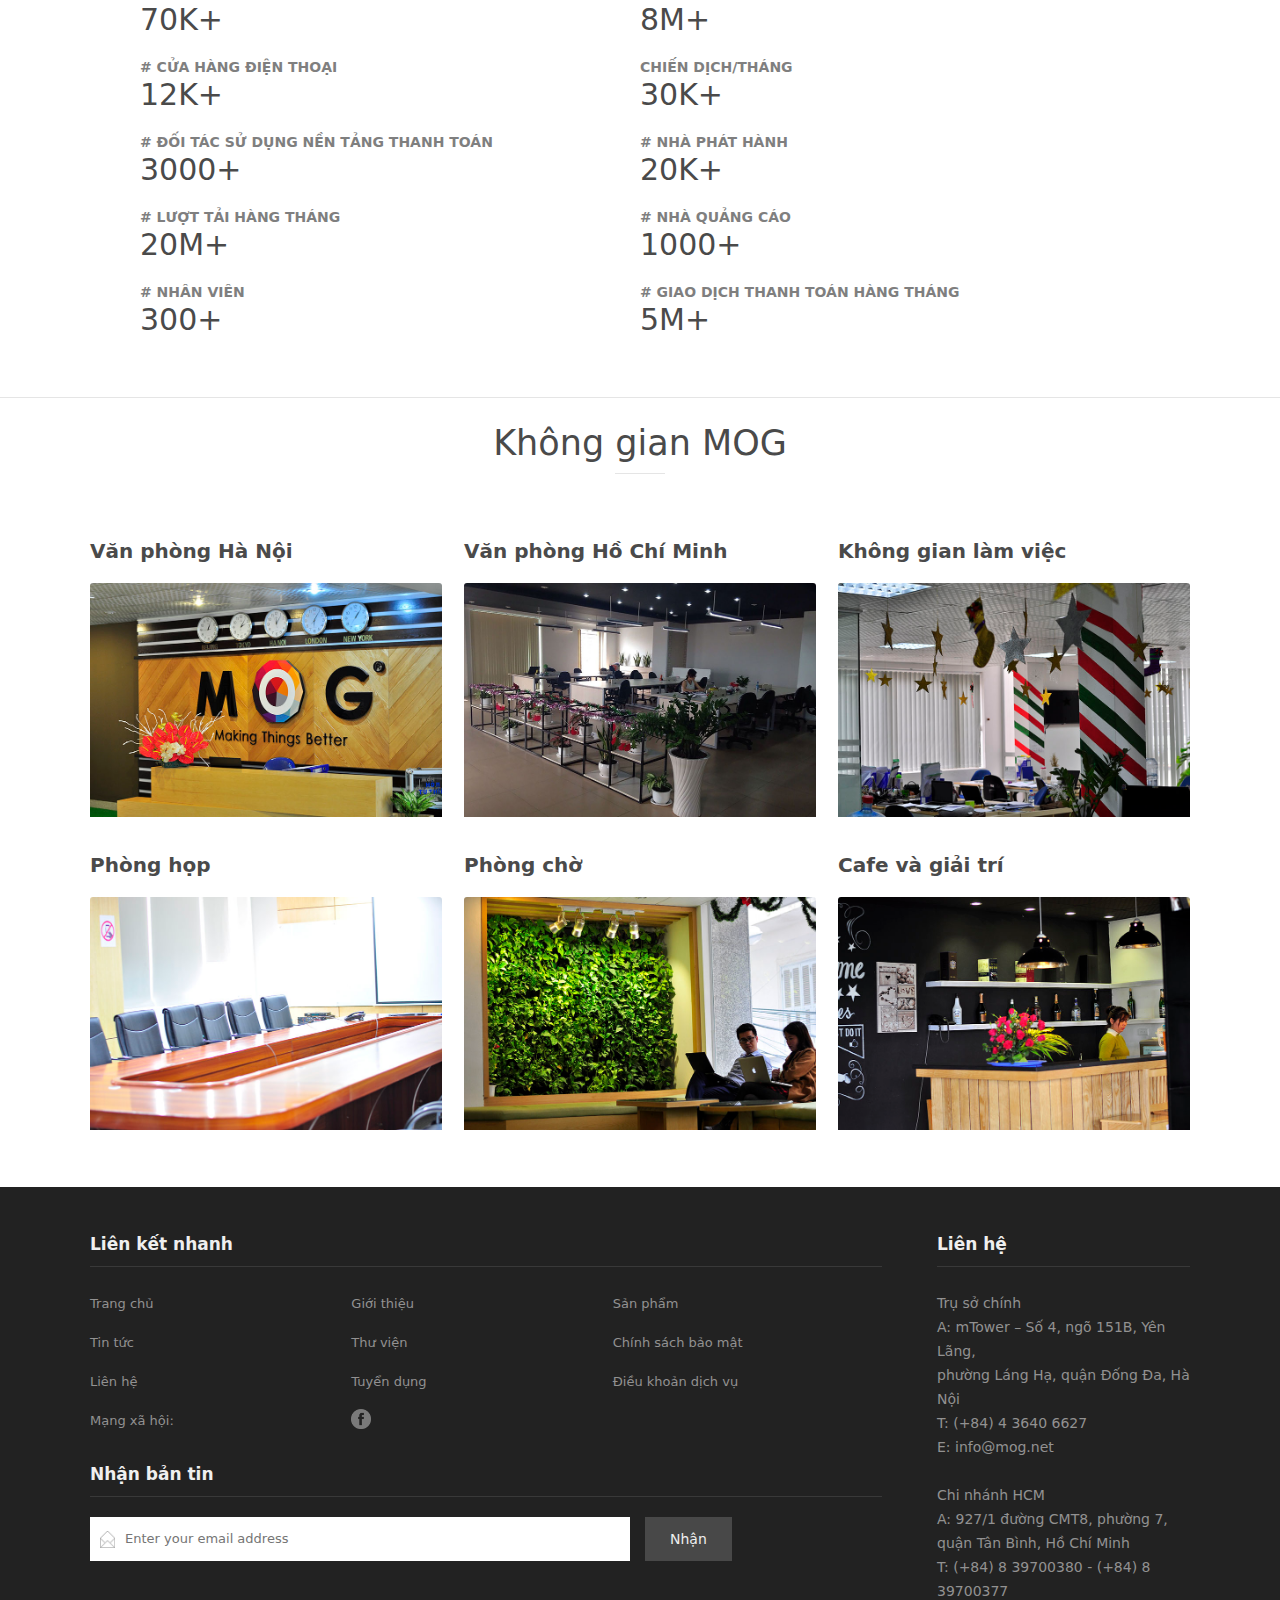
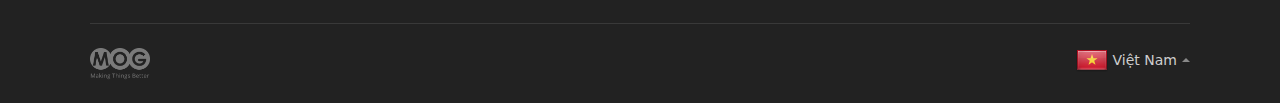
==== commit da147916: "fix bug + change language" ====
--- a/vi/index.html
+++ b/vi/index.html
@@ -4,21 +4,21 @@
     <meta charset="UTF-8">
     <meta http-equiv="X-UA-Compatible" content="IE=edge">
     <meta name="viewport" content="width=device-width, initial-scale=1.0">
-    <link rel="icon" href="/images/icon.png">
-    <link rel="stylesheet" href="/style/menu-footer.css">
-    <link rel="stylesheet" href="/style/home.css">
-    <script src="/script/main.js"></script>
-    <script src="/script/home.js"></script>
+    <link rel="icon" href="../images/icon.png">
+    <link rel="stylesheet" href="../style/menu-footer.css">
+    <link rel="stylesheet" href="../style/home.css">
+    <script src="../script/main.js"></script>
+    <script src="../script/home.js"></script>
     <script src="https://code.jquery.com/jquery-3.6.3.js"></script>
     <title>Trang web chính thức của MOG Việt Nam | MOG</title>
 </head>
 <body>
-    <!-- menu đầu tiên -->
+    <!-- Menu -->
     <button onclick="goToTop()" id="btn-top" title="Go to top"></button>
     <div class="banner">
         <div class="banner_nav">
             <a href="#" class="banner_nav-logo"></a>
-            <nav>
+            <nav class="nav-main">
                 <ul id="main-menu">
                     <li><a href="index.html" id="active" style="opacity: 1;">Trang chủ</a></li>
                     <li><a href="aboutus.html">Giới thiệu</a></li>
@@ -29,100 +29,267 @@
                     <li><a href="contacts.html">Liên hệ</a></li>
                 </ul>
             </nav>
-            <!-- onclick="showMenu()" -->
-            <button id="btn-show" title="show menu">Menu</button> 
+            <button onclick="showMenu()" id="btn-show" title="show menu">Menu</button> 
         </div>
         <div class="banner_text">
             <h2>Chúng tôi gia tăng sự thích thú và tiện lợi cho người dùng di động</h2>
         </div>
         <div class="colored-line"></div>
     </div>
+    
+    <!-- Core Products -->
+    <div class="content-1">
+        <div class="content-title">
+            <div class="content-title-text">Sản phẩm chiến lược</div>
+            <div class="content-title-line"></div>
+        </div>
+        <div class="content-main-1">
+            <div class="content-main-1-box">
+                <a href="#" class="box-1">
+                    <div class="box-image">
+                        <img src="../images/img-online_ads.png">
+                    </div>
+                    <div class="box-title">Quảng cáo trực tuyến</div>
+                    <div class="box-text text-line-4">
+                        Sở hữu nhiều nền tảng quảng cáo thông minh, MOG cung cấp các giải pháp marketing hiệu quả giúp nhà quảng cáo tiếp cận hàng triệu người dùng, xây dựng thương hiệu và tăng doanh thu.
+                    </div>
+                </a>
+            </div>
+            <div class="content-main-1-box">
+                <a href="#" class="box-1">
+                    <div class="box-image">
+                        <img src="../images/img-e_Payment.png">
+                    </div>
+                    <div class="box-title">Thanh toán điện tử & ví điện tử</div>
+                    <div class="box-text text-line-4">
+                        Với sự hiện diện tại nhiều quốc gia, chúng tôi mang lại một giải pháp thanh toán toàn cầu tới các doanh nghiệp và cá nhân toàn Đông Nam Á.
+                    </div>
+                </a>
+            </div>
+            <div class="content-main-1-box">
+                <a href="#" class="box-1">
+                    <div class="box-image">
+                        <img src="../images/img-mobile_ultilities.png">
+                    </div>
+                    <div class="box-title">Tiện ích di động</div>
+                    <div class="box-text text-line-4">
+                        Chúng tôi phát triển những tiện ích thông minh và có tính địa phương hóa cao để mang lại trải nghiệm trên di động hoàn toàn khác biệt cho người dùng.
+                    </div>
+                </a>
+            </div>
+            <div class="content-main-1-box">
+                <a href="#" class="box-1">
+                    <div class="box-image">
+                        <img src="../images/img-connected_retails.png">
+                    </div>
+                    <div class="box-title">Kết nối bán lẻ</div>
+                    <div class="box-text text-line-4">
+                        Chúng tôi tạo ra những giải pháp đầy sáng tạo và đột phá giúp các cửa hàng vừa và nhỏ kết nối tới khách hàng với chi phí rẻ nhất, hiệu quả cao nhất, cùng trải nghiệm mua hàng thú vị nhất.
+                    </div>
+                </a>
+            </div>
+            <div class="content-main-1-box">
+                <a href="#" class="box-1">
+                    <div class="box-image">
+                        <img src="../images/img-game_entertainment.png">
+                    </div>
+                    <div class="box-title">Giải trí Game</div>
+                    <div class="box-text text-line-4">
+                        Là một trong những công ty game hàng đầu tại Việt Nam, chúng tôi đã xây dựng rất nhiều game trên di động và phát hành tới hàng chục triệu người chơi trên toàn thế giới.
+                    </div>
+                </a>
+            </div>
+        </div>
+    </div>
 
-    <!-- code tiếp các mục tại đây -->
-    <div class="content"></div>
+    <!-- Key Facts -->
+    <div class="block_wrap"></div>
+    <div class="content-2">
+        <div class="content-title">
+            <div class="content-title-text">Các thống kê nổi bật</div>
+            <div class="content-title-line"></div>
+        </div>
+        <div class="content-main-2">
+            <div class="content-main-2-row">
+                <ul class="clearfix">
+                    <li>
+                        <h4 class="key_tittle"># ĐẠI LÝ TRỰC TUYẾN</h4>
+                        <p class="key_number">70K+</p>
+                    </li>
+                    <li>
+                        <h4 class="key_tittle"># CỬA HÀNG ĐIỆN THOẠI</h4>
+                        <p class="key_number">12k+</p>
+                    </li>
+                    <li>
+                        <h4 class="key_tittle"># ĐỐI TÁC SỬ DỤNG NỀN TẢNG THANH TOÁN</h4>
+                        <p class="key_number">3000+</p>
+                    </li>
+                    <li>
+                        <h4 class="key_tittle"># LƯỢT TẢI HÀNG THÁNG</h4>
+                        <p class="key_number">20M+</p>
+                    </li>
+                    <li>
+                        <h4 class="key_tittle"># NHÂN VIÊN</h4>
+                        <p class="key_number">300+</p>
+                    </li>
+                </ul>
+            </div>
+            <div class="content-main-2-row">
+                <ul class="clearfix">
+                    <li>
+                        <h4 class="key_tittle"># NGƯỜI DÙNG TOÀN CẦU</h4>
+                        <p class="key_number">8m+</p>
+                    </li>
+                    <li>
+                        <h4 class="key_tittle">CHIẾN DỊCH/THÁNG</h4>
+                        <p class="key_number">30k+</p>
+                    </li>
+                    <li>
+                        <h4 class="key_tittle"># NHÀ PHÁT HÀNH</h4>
+                        <p class="key_number">20k+</p>
+                    </li>
+                    <li>
+                        <h4 class="key_tittle"># NHÀ QUẢNG CÁO</h4>
+                        <p class="key_number">1000+</p>
+                    </li>
+                    <li>
+                        <h4 class="key_tittle"># GIAO DỊCH THANH TOÁN HÀNG THÁNG</h4>
+                        <p class="key_number">5m+</p>
+                    </li>
+                </ul>
+            </div>
+        </div>
+    </div>
 
-    <!-- footer cuối cùng -->
+    <!-- Mog Spaces -->
+    <div class="block_wrap"></div>
+    <div class="content-3" style="margin-bottom: 45px;">
+        <div class="content-title">
+            <div class="content-title-text">Không gian MOG</div>
+            <div class="content-title-line"></div>
+        </div>
+        <div class="content-main-3">
+            <div class="box-3">
+                <a class="spaces_block-con">
+                    <h4 class="service-name">Văn phòng Hà Nội</h4>
+                    <div class="spaces-img">
+                        <img src="../images/DSC2877.png" alt="">
+                    </div>
+                </a>
+            </div>
+            <div class="box-3">
+                <a class="spaces_block-con">
+                    <h4 class="service-name">Văn phòng Hồ Chí Minh</h4>
+                    <div class="spaces-img">
+                        <img src="../images/DSC287723.png" alt="">
+                    </div>
+                </a>
+            </div>
+            <div class="box-3">
+                <a class="spaces_block-con">
+                    <h4 class="service-name">Không gian làm việc</h4>
+                    <div class="spaces-img">
+                        <img src="../images/DSC2893.png" alt="">
+                    </div>
+                </a>
+            </div>
+            <div class="box-3">
+                <a class="spaces_block-con">
+                    <h4 class="service-name">Phòng họp</h4>
+                    <div class="spaces-img">
+                        <img src="../images/DSC2899.png" alt="">
+                    </div>
+                </a>
+            </div>
+            <div class="box-3">
+                <a class="spaces_block-con">
+                    <h4 class="service-name">Phòng chờ</h4>
+                    <div class="spaces-img">
+                        <img src="../images/DSC2881.png" alt="">
+                    </div>
+                </a>
+            </div>
+            <div class="box-3">
+                <a class="spaces_block-con">
+                    <h4 class="service-name">Cafe và giải trí</h4>
+                    <div class="spaces-img">
+                        <img src="../images/DSC2913.png" alt="">
+                    </div>
+                </a>
+            </div>
+        </div>
+    </div>
+
+    <!-- Footer -->
     <div class="footer">
         <div class="footer_top">
-            <div class="row">
-                <div class="row_left">
-                    <div class="footer_link">
-                        <div class="footer_tittle">Liên kết nhanh</div>
-                        <ul class="clearfix">
-                            <li><a href="#">Trang chủ</a></li>
-                            <li><a href="aboutus.html">Giới thiệu</a></li>
-                            <li><a href="products.html">Sản phẩm</a></li>
-                            <li><a href="news.html">Tin tức</a></li>
-                            <li><a href="resources.html">Thư viện</a></li>
-                            <li><a href="#">Chính sách bảo mật</a></li>
-                            <li><a href="contactus.html">Liên hệ</a></li>
-                            <li><a href="careers.html">Tuyển dụng</a></li>
-                            <li><a href="#">Điều khoản dịch vụ</a></li>
-                            <li><a>Mạng xã hội:</a></li>
-                            <li>
-                                <a href="https://www.facebook.com/mogvietnam">
-                                    <img class="logo-fb" src="/images/icon_face.png">
-                                </a>
-                            </li>
-                        </ul>
-                    </div>
-                    <div class="footer_link">
-                        <div class="footer_tittle">Nhận bản tin</div>
-                        <div class="form-group">
-                            <div class="input-email">
-                                <input type="email" class="input-text" placeholder="Nhập email của bạn">
-                            </div>
-                            <div class="btn-email">
-                                <button type="submit" class="btn btn-sub">Nhận</button>
-                            </div>
+            <div class="footer_top-left">
+                <div class="footer_link">
+                    <div class="footer_tittle">Liên kết nhanh</div>
+                    <ul class="clearfix">
+                        <li><a href="#">Trang chủ</a></li>
+                        <li><a href="aboutus.html">Giới thiệu</a></li>
+                        <li><a href="products.html">Sản phẩm</a></li>
+                        <li><a href="news.html">Tin tức</a></li>
+                        <li><a href="resources.html">Thư viện</a></li>
+                        <li><a href="#">Chính sách bảo mật</a></li>
+                        <li><a href="contactus.html">Liên hệ</a></li>
+                        <li><a href="careers.html">Tuyển dụng</a></li>
+                        <li><a href="#">Điều khoản dịch vụ</a></li>
+                        <li><a>Mạng xã hội:</a></li>
+                        <li>
+                            <a href="https://www.facebook.com/mogvietnam">
+                                <img class="logo-fb" src="../images/icon_face.png">
+                            </a>
+                        </li>
+                    </ul>
+                </div>
+                <div class="footer_link">
+                    <div class="footer_tittle">Nhận bản tin</div>
+                    <div class="form-group">
+                        <div class="input-email">
+                            <input type="email" class="input-text" placeholder="Enter your email address">
                         </div>
+                        <div class="btn-email">
+                            <button type="submit" class="btn btn-sub">Nhận</button>
+                        </div>
                     </div>
                 </div>
-                <div class="row_right">
-                    <div class="footer_tittle">Liên hệ</div>
-                    <p style="color: rgba(255, 255, 255, 0.432)"><br>
-                        <span style="color: rgb(228, 228, 228);font-weight: 600;">Trụ sở chính</span><br>
-                        A: mTower – Số 4, Ngõ 151B, Yên Lãng,
-                        phường Láng Hạ, quận Đống Đa, Hà Nội<br>
-                        T: (+84) 4 3640 6627<br>
-                        E: info@mog.net<br>
-                        <br>
-                        <span style="color: rgb(228, 228, 228);font-weight: 600;">Chi nhánh HCM</span><br>
-                        A: 927/1 đường CMT8, phường 7, quận Tân Bình, Hồ Chí Minh<br>
-                        T: (+84) 8 39700380 - (+84) 8 39700377
-                    </p>
+            </div>
+            <div class="footer_top-right">
+                <div class="footer_tittle">Liên hệ</div>
+                <p><br>
+                    <span>Trụ sở chính</span><br>
+                    A: mTower – Số 4, ngõ 151B, Yên Lãng,<br>
+                    phường Láng Hạ, quận Đống Đa, Hà Nội<br>
+                    T: (+84) 4 3640 6627<br>
+                    E: info@mog.net<br>
+                    <br>
+                    <span>Chi nhánh HCM</span><br>
+                    A: 927/1 đường CMT8, phường 7, quận Tân Bình, Hồ Chí Minh<br>
+                    T: (+84) 8 39700380 - (+84) 8 39700377
+                </p>
+            </div>
+        </div>
+        <div class="footer_bottom">
+            <div class="footer_bottom-left">
+                <a class="footer_logo" href="#"></a>
+            </div>
+            <div class="footer_bottom-right">
+                <div class="popup_langue" id="popup_langue">
+                    <div style="display: flex; width: 123px;">
+                        <img src="../images/Eng.png" alt="">
+                        <a href="../index.html">English</a>
+                    </div> 
                 </div>
-            </div>
-        </div>
-        <div class="footer_bottom" style="border-top: 1px solid #393939;">
-            <div class="footer_bottom-wrap" style="max-height: 65px;">
-                <div class="footer_bottom-wrap-left">
-                    <a class="footer_logo" href="#"></a>
-                </div>
-                <div class="footer_bottom-wrap-right" style="max-width: 108.86px;">
-                    <button onclick="changeLan()" class="btn-langue" type="button">
-                        <div style="display: flex;">
-                            <div><img class="lan_sel" src="/images/vn.png" alt=""></div>
-                            <div style="margin-left: 6px;">Việt Nam<span class="caret"></span></div>
-                        </div>
-                    </button>
-                    <div class="popup_langue" id="popup_langue" style="width: 145px;">
-                        <div style="display: flex;">
-                            <img style="width: 27px; margin-top: 3px;" src="/images/Eng.png" alt="">
-                            <a href="/index.html">English</a>
-                        </div>       
-                    </div>
-                </div>
+                <button onclick="changeLan()" class="btn-langue" type="button">
+                    <div class="change">
+                        <img class="lan_sel" src="../images/vn.png" alt="">
+                        Việt Nam<span class="caret"></span>
+                    </div>
+                </button>
             </div>
         </div>
     </div>
 </body>
-<script>
-    // menu
-    $(document).ready(function() {
-        $('#btn-show').click(function() {
-            $('nav').slideToggle();
-        });
-    });
-</script>
 </html>--- a/style/menu-footer.css
+++ b/style/menu-footer.css
@@ -7,6 +7,19 @@
     font-family: system-ui, -apple-system, BlinkMacSystemFont, 'Segoe UI', Roboto, Oxygen, Ubuntu, Cantarell, 'Open Sans', 'Helvetica Neue', sans-serif;
 }
 
+html {
+    scroll-behavior: smooth;
+    scroll-padding-top: 70px;
+}
+
+a {
+    text-decoration: none;
+}
+
+ul li {
+    list-style: none;
+}
+
 .banner {
     background-position: center -90px;
     background-repeat: no-repeat;
@@ -25,7 +38,7 @@
 
 .banner_nav-logo {
     display: block;
-    background-image: url(/images/logo_mog.png);
+    background-image: url('../images/logo_mog.png');
     background-size: 90px;
     background-repeat: no-repeat;
     display: block;
@@ -34,14 +47,6 @@
     width: 100px;
     height: 48px;
     background-position: 0px 0px;
-}
-
-ul {
-    list-style-type: none;
-}
-
-#main-menu.test {
-    display: none;
 }
 
 nav {
@@ -98,26 +103,29 @@
     text-align: center;
     color: #FFFFFF;
     line-height: 56px;
-    font-weight: 300;
+    font-weight: 500;
     margin: 0px auto;
     max-width: 75%;
 }
 
 .footer {
-    height: 471px;
     width: 100%;
     background-color: #222222;
     color: #4a4a4a;
     font-size: 14px;
     line-height: 24px;
 }
+ 
+.footer_top, .footer_bottom {
+    width: 1170px;
+    margin: 0 auto;
+    padding: 20px 0px;
+}
 
 .footer_top {
-    padding-right: 15px;
-    padding-left: 15px;
-    margin-right: 9%;
-    margin-left: 9%;
-    display: flex;
+    display: grid;
+    grid-template-columns: 72% 23%;
+    column-gap: 5%;
 }
 
 .footer_link ul {
@@ -130,7 +138,8 @@
 .footer_link ul li a {
     text-decoration: none;
     display: block;
-    color: rgba(255, 255, 255, 0.432);
+    color: rgb(174, 173, 173);
+    opacity: .8;
     padding-top: 15px;
     font-size: 13px;
 }
@@ -146,13 +155,6 @@
 
 .logo-fb:hover {
     opacity: 1;
-}
-
-.row {
-    width: 1170px;
-    margin: auto;
-    display: grid;
-    grid-template-columns: 75% 25%;
 }
 
 .footer_tittle {
@@ -163,20 +165,9 @@
     border-bottom: 1px solid #393939;
 }
 
-.row_left {
-    margin-right: 20px;
-}
-
-.row_right {
-    margin-left: 20px;
-    max-height: 300px;
-}
-
 .form-group {
-    padding-top: 27px;
-    padding-bottom: 35px;
+    margin: 20px 0px;
     display: flex;
-    width: 75%;
 }
 
 .input-email {
@@ -184,7 +175,7 @@
     border-radius: 0 !important;
     font-size: 14px;
     color: #aaaaaa;
-    background: #fff url(/images/icon_mail.png) no-repeat;
+    background: #fff url('../images/icon_mail.png') no-repeat;
     background-size: 15px;
     background-position: 10px center;
     width: 80%;
@@ -206,6 +197,11 @@
 .input-email .input-text:focus .input-email {
     border: 4px solid rgb(15, 92, 235);
     box-shadow: 0px 0px 2px 3px rgb(204, 201, 201);
+}
+
+.footer_top-right p {
+    color: rgb(174, 173, 173);
+    opacity: .8;
 }
 
 .btn-sub {
@@ -221,25 +217,28 @@
     background-color: #9b9b9b;
 }
 
-.footer {
-    width: 100%;
-    background-color: #222222;
-    color: #4a4a4a;
-}
-
-.footer_bottom-wrap {
-    padding-right: 15px;
-    padding-left: 15px;
-    margin-right: 9%;
-    margin-left: 9%;
-    background-color: #222222;
+.footer_bottom {
+    border-top: 1px solid #393939;
     display: flex;
     justify-content: space-between;
-    padding-top: 25px;
+    align-items: center;
+}
+
+.footer_bottom-right {
+    position: relative;
+}
+
+button .change {
+    display: flex;
+    align-items: center;
+}
+
+button .change img {
+    margin: 0px 5px;
 }
 
 .footer_logo {
-    background-image: url(/images/logo_mog.png);
+    background-image: url('../images/logo_mog.png');
     background-size: 60px;
     background-repeat: no-repeat;
     display: block;
@@ -262,11 +261,11 @@
 }
 
 .popup_langue {
-    position: relative;
+    position: absolute;
     padding: 5px 20px;
-    right: 45px;
-    top: -90px;
     border-radius: 5px;
+    right: 0px;
+    bottom: 55px;
     background-color: white;
     display: none;
 }
@@ -284,16 +283,10 @@
     height: 0;
     margin-left: 5px;
     vertical-align: middle;
-    /* border-bottom: 4px dashed; */
     border-bottom: 4px solid;
     border-right: 4px solid transparent;
     border-left: 4px solid transparent;
-}
-
-.footer_bottom-wrap-right img {
-    object-fit: cover;
-    width: 80%;
-    height: 80%;
+    opacity: .6;
 }
 
 #btn-top {
@@ -304,7 +297,7 @@
     width: 40px;
     height: 40px;
     background-color: rgba(0, 0, 0, 0);
-    background-image: url(/images/arrows_up.png);
+    background-image: url('../images/arrows_up.png');
     background-size: 40px;
     border: none;
     opacity: .6;
@@ -326,17 +319,6 @@
     background-color: rgba(0, 0, 0, 0);
 }
 
-.banner_nav.fixed {
-    position: fixed;
-    top: 0;
-    left: 0;
-    right: 0;
-    background-color: #fff;
-    padding-bottom: 2rem;
-    z-index: 1000;
-    border-bottom: 1px solid #cacaca;
-}
-
 .banner_nav.fixed .banner_nav-logo {
     background-position: 0px -48px;
 }
@@ -362,7 +344,37 @@
     opacity: .8;
 }
 
-@media only screen and (max-width: 768px) {
+@media (min-width: 1200px) and (max-width: 1366px) {
+    .footer_top, .footer_bottom {
+        width: 1100px;
+    }
+}
+
+@media (min-width: 993px) and (max-width: 1201px) {
+    .footer_top, .footer_bottom {
+        width: 920px;
+    }
+}
+
+@media (min-width: 769px) and (max-width: 994px) {
+    .footer_top, .footer_bottom {
+        width: 740px;
+    }
+}
+
+@media (max-width: 768px) {
+    .footer_top, .footer_bottom {
+        width: 100%;
+    }
+    .footer {
+        padding: 0px 15px;
+    }
+    .footer_top {
+        grid-template-columns: 100%;
+    }
+    .footer_tittle {
+        padding: 10px 0px;
+    }
     #main-menu {
         width: 100%;
         flex-direction: column;
@@ -373,53 +385,23 @@
         background-color: white;
         z-index: 1000;
     }
-
     #btn-show {
         display: block;
     }
-
     #main-menu li a {
         padding: 15px;
         color: rgb(39, 37, 37);
         margin: 0;
         border-top: 1px solid #eee;
     }
-
     #main-menu li #home {
         background-color: rgba(0, 0, 0, 0);
         color: #00386c;
     }
-
     #main-menu li a:hover {
         background-color: rgba(0, 0, 0, 0);
         color: #00386c;
     }
-
-    .row {
-        display: block;
-        background-color: #222222;
-    }
-
-    .row_right {
-        margin-left: 0px;
-        background-color: #222222;
-        max-width: 800px;
-    }
-
-    .footer {
-        height: 100%;
-    }
-
-    .footer_top, .footer_bottom-wrap {
-        margin-left: 0px;
-        padding-bottom: 30px;
-        margin-right: 0px;
-    }
-
-    .footer_logo, .btn-langue {
-        margin-bottom: 10px;
-    }
-
     .banner_text h2 {
         font-size: 25px;
         line-height: 30px;
@@ -428,30 +410,19 @@
         max-width: 90%;
         margin-top: -30px;
     }
-
     .banner {
         height: 300px;
     }
-
     .banner_nav-logo {
         margin-top: 15px;
     }
-
-    nav {
+    #active {
+        background-color: rgba(255, 255, 255, 0);
+    }
+    .nav-main {
         display: none;
     }
-}
-
-@media only screen and (min-width: 768px) and (max-width: 1485px) {
-    .footer_bottom-wrap {
-        margin-right: 12%;
-        margin-left: 10%;
-    }
-}
-
-@media only screen and (min-width: 1920px) {
-    .footer_bottom-wrap {
-        margin-right: 19.5%;
-        margin-left: 18.5%;
+    .nav-main.show {
+        display: block;
     }
 }--- a/style/home.css
+++ b/style/home.css
@@ -1,9 +1,187 @@
 .banner {
-    background-image: url(/images/home.png);
+    background-image: url('../images/home.png');
 }
 
-.content {
-    height: 1200px;
+a {
+    text-decoration: none;
+    color: #292929;
+}
+
+.content-1, .content-2, .content-3 {
+    width: 1170px;
+    margin: 0 auto;
+}
+
+.content-title {
+    padding: 25px 0px 15px;
+}
+
+.content-title-line {
+    margin: auto;
+    height: 1px;
+    background: #e5e5e5;
+    margin-top: 10px;
+    position: relative;
+    width: 50px;
+}
+
+.content-main-1, .content-main-3 {
     width: 100%;
-    background-color: #ffffff;
+    margin-top: 50px;
+    display: grid;
+    grid-template-columns: 32% 32% 32%;
+    column-gap: 2%;
+    row-gap: 2%;
+}
+
+.content-main-1-box {
+    padding: 20px;
+    transition: all 0.3s;
+}
+
+.box-image {
+    text-align: center;
+}
+
+.box-image img {
+    width: 230px;
+    margin-bottom: 15px
+}
+
+.content-title-text {
+    text-align: center;
+    font-size: 35px;
+    font-weight: 400;
+    width: 100%;
+    color: #4a4a4a;
+    display: inline-block;
+}
+
+.content-main-1-box:hover {
+    border-radius: 8px;
+    background-color: rgba(142, 194, 245, 0.19);
+}
+
+.box-title {
+    display: block;
+    font-size: 20px;
+    font-weight: 600;
+    margin-bottom: 20px;
+    color: #4a4a4a;
+}
+.text-line-4 {
+    -webkit-line-clamp: 5;
+    height: 120px;
+    width: 320px;
+}
+
+.box-text {
+    color: #4a4a4a;
+    opacity: .8;
+}
+
+.content-main-1-box:hover {
+    border-radius: 8px;
+    background-color: rgba(142, 194, 245, 0.19);
+}
+
+.block_wrap {
+    width: 100%;
+    padding-top: 60px;
+    border-bottom: 1px solid #e5e5e5;
+}
+
+.content-main-2 {
+    margin-top: 25px;
+    display: grid;
+    grid-template-columns: 50% 50%;
+    padding: 0px 50px;
+}
+
+.key_tittle {
+    font-size: 14px;
+    opacity: .7;
+    color: #4a4a4a;
+    font-weight: 700;
+    line-height: 20px;
+    text-transform: uppercase; 
+}
+
+.key_number {
+    color: #4a4a4a;
+    font-size: 30px;
+    font-weight: 300;
+    text-transform: uppercase;
+    opacity: 1;
+}
+
+.content-main-2 ul li {
+    margin-top: 20px;
+    display: table;
+}
+
+.spaces-img {
+    overflow: hidden;
+    border-radius: 3px;
+    margin-bottom: 20px;
+}
+
+.service-name {
+    display: block;
+    font-size: 20px;
+    font-weight: 600;
+    margin-bottom: 20px;
+    color: #4a4a4a;
+}
+
+.spaces-img img {
+    width: 100%;
+}
+
+.box-3:hover .service-name {
+    color: #236fb6;
+}
+
+@media (min-width: 1200px) and (max-width: 1366px) {
+    .content-1, .content-2, .content-3 {
+        width: 1100px;
+    }
+}
+
+@media (min-width: 993px) and (max-width: 1201px) {
+    .content-1, .content-2, .content-3 {
+        width: 920px;
+    }
+    .text-line-4 {
+        height: auto;
+        width: 98%;
+    }
+}
+
+@media (min-width: 769px) and (max-width: 994px) {
+    .content-1, .content-2, .content-3 {
+        width: 740px;
+    }
+    .content-main-1, .content-main-3 {
+        grid-template-columns: 49% 49%;
+        column-gap: 2%;
+        row-gap: 2%;
+    }
+}
+
+@media (max-width: 768px) {
+    .content-1, .content-2, .content-3 {
+        width: 100%;
+        padding: 10px 20px 10px 20px;
+    }
+    .content-main-1, .content-main-2, .content-main-3 {
+        display: flex;
+        flex-direction: column;
+    }
+    .content-main-2 {
+        padding: 0px;
+    }
+    .box-text.text-line-4 {
+        width: 100%;
+    }
 }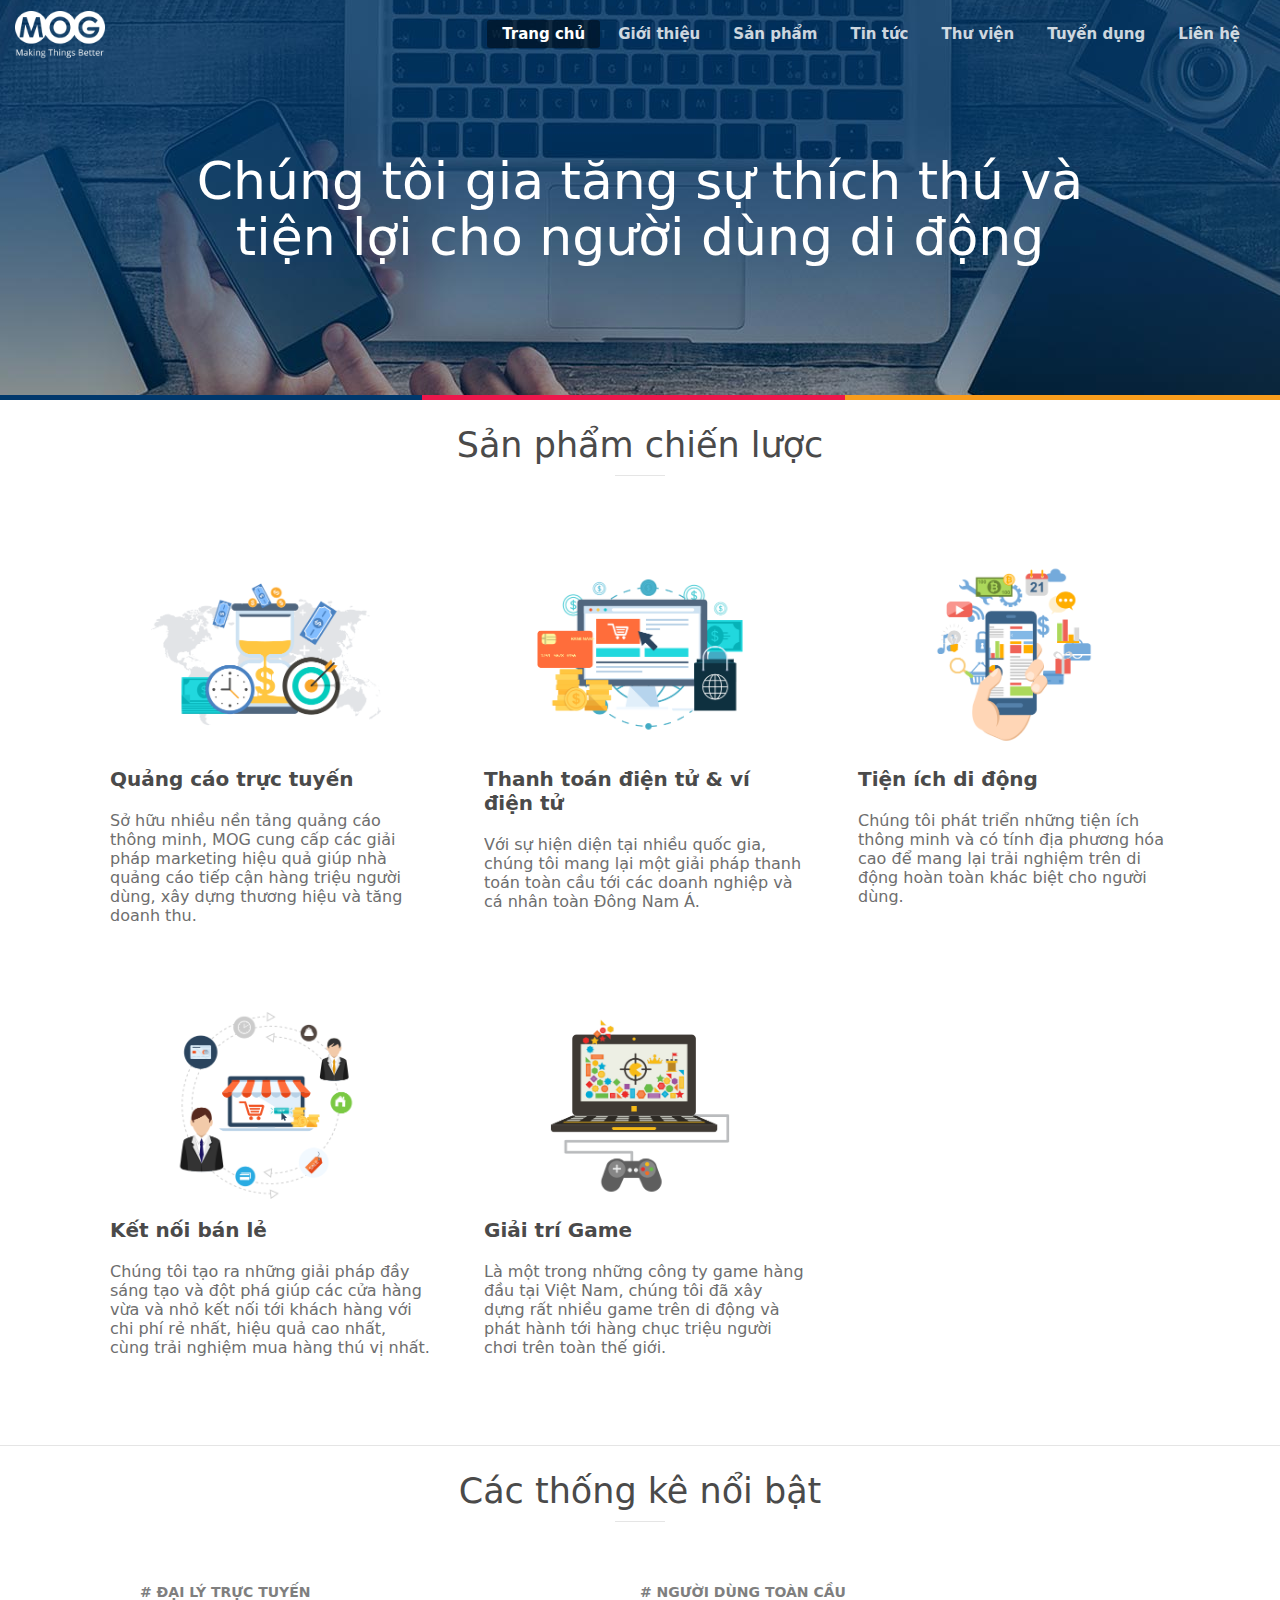
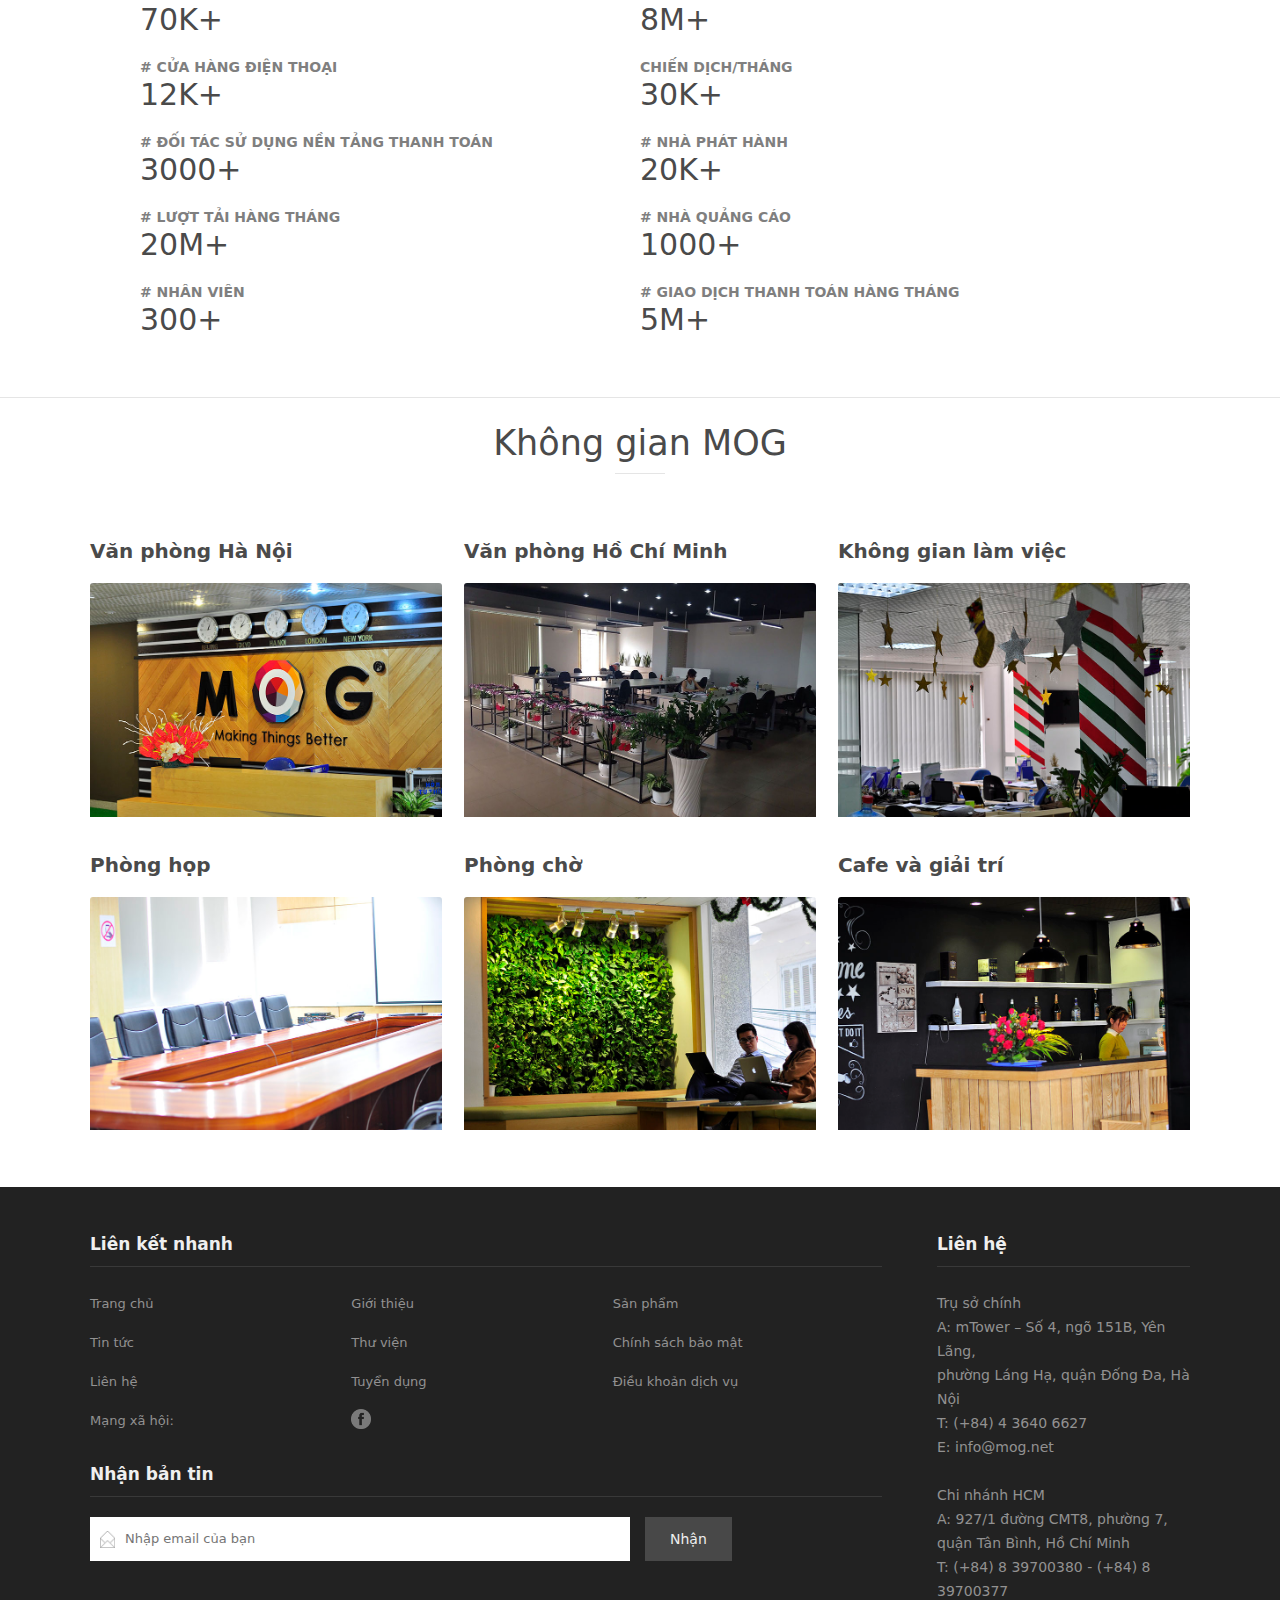
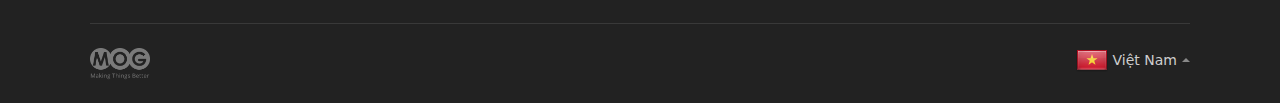
==== commit 628a36c2: "fix menu, page news + recources" ====
--- a/vi/index.html
+++ b/vi/index.html
@@ -3,7 +3,7 @@
 <head>
     <meta charset="UTF-8">
     <meta http-equiv="X-UA-Compatible" content="IE=edge">
-    <meta name="viewport" content="width=device-width, initial-scale=1.0">
+    <meta name="viewport" content="width=device-width, initial-scale=1, maximum-scale=1">
     <link rel="icon" href="../images/icon.png">
     <link rel="stylesheet" href="../style/menu-footer.css">
     <link rel="stylesheet" href="../style/home.css">
@@ -248,7 +248,7 @@
                     <div class="footer_tittle">Nhận bản tin</div>
                     <div class="form-group">
                         <div class="input-email">
-                            <input type="email" class="input-text" placeholder="Enter your email address">
+                            <input type="email" class="input-text" placeholder="Nhập email của bạn">
                         </div>
                         <div class="btn-email">
                             <button type="submit" class="btn btn-sub">Nhận</button>
--- a/style/menu-footer.css
+++ b/style/menu-footer.css
@@ -319,6 +319,17 @@
     background-color: rgba(0, 0, 0, 0);
 }
 
+.banner_nav.fixed {
+    position: fixed;
+    top: 0;
+    left: 0;
+    right: 0;
+    background-color: #fff;
+    padding-bottom: 2rem;
+    z-index: 1000;
+    border-bottom: 1px solid #cacaca;
+}
+
 .banner_nav.fixed .banner_nav-logo {
     background-position: 0px -48px;
 }
--- a/style/home.css
+++ b/style/home.css
@@ -69,6 +69,7 @@
     margin-bottom: 20px;
     color: #4a4a4a;
 }
+
 .text-line-4 {
     -webkit-line-clamp: 5;
     height: 120px;
